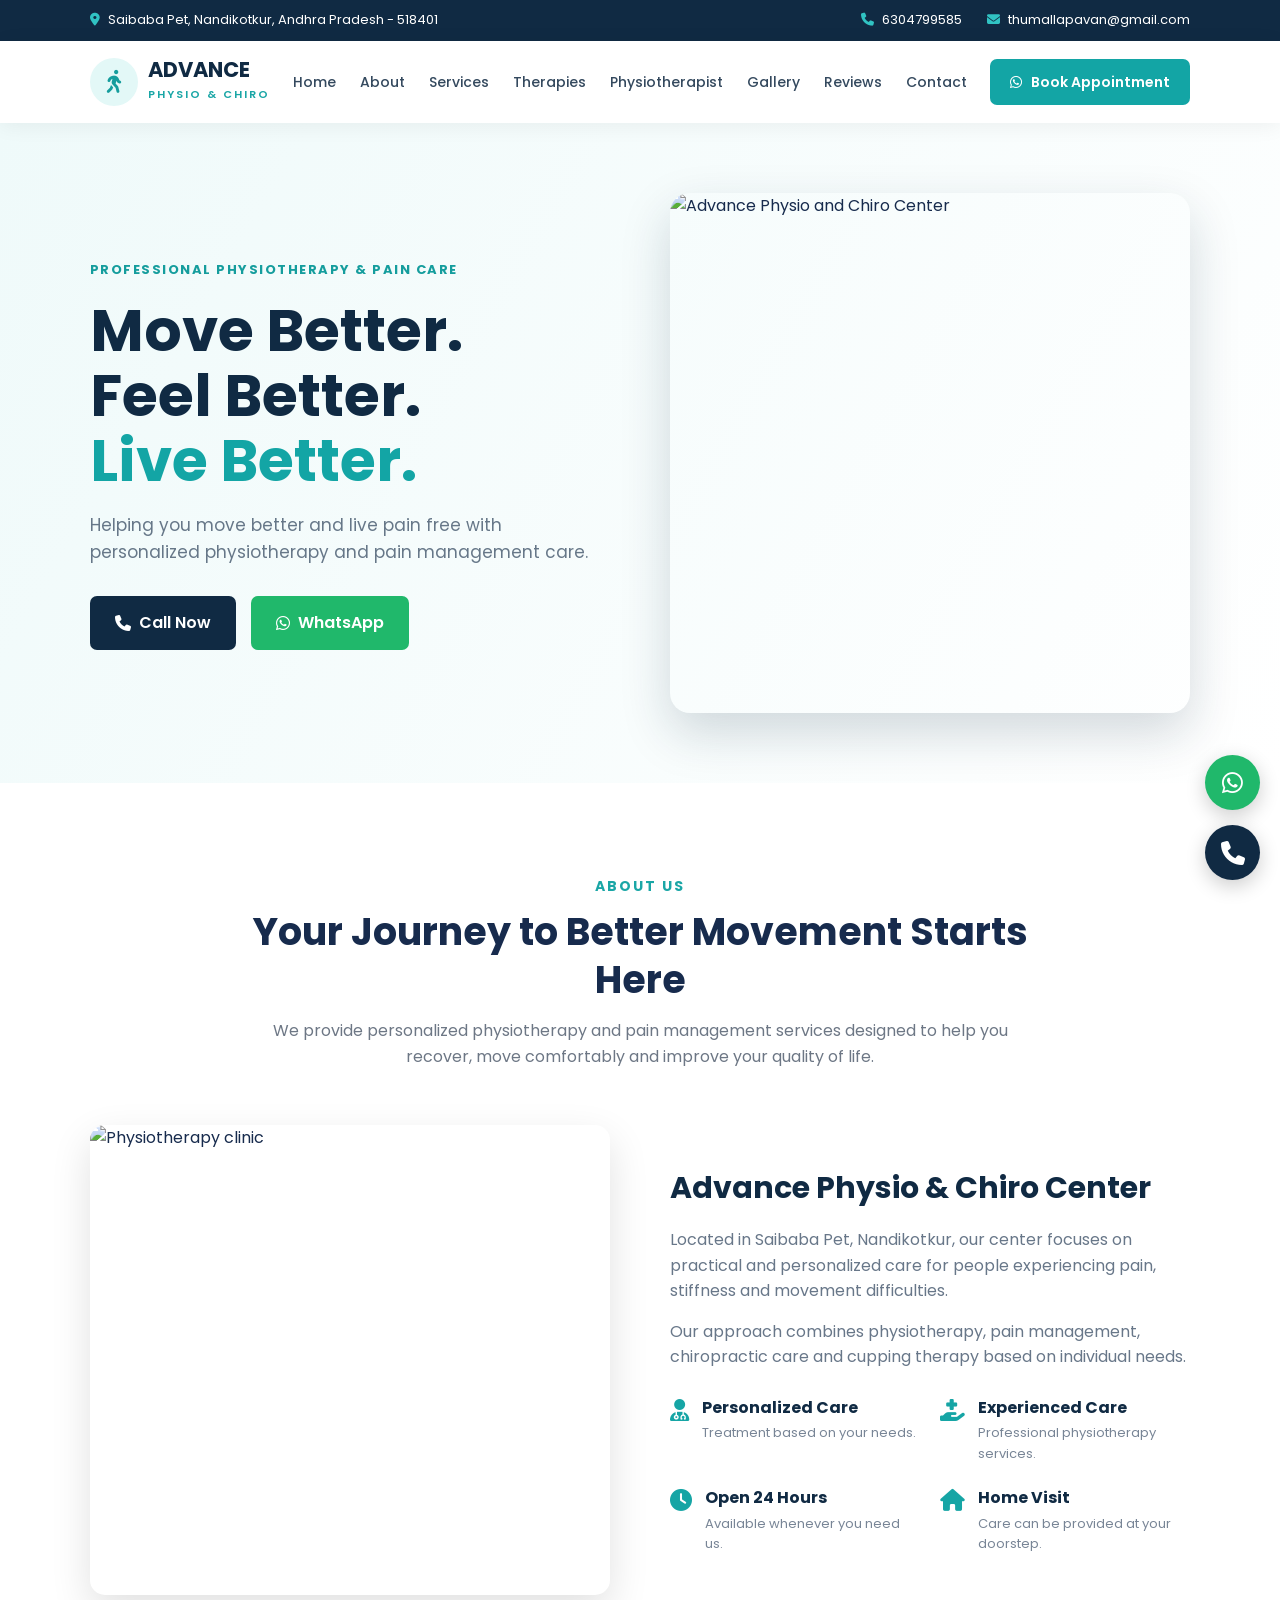
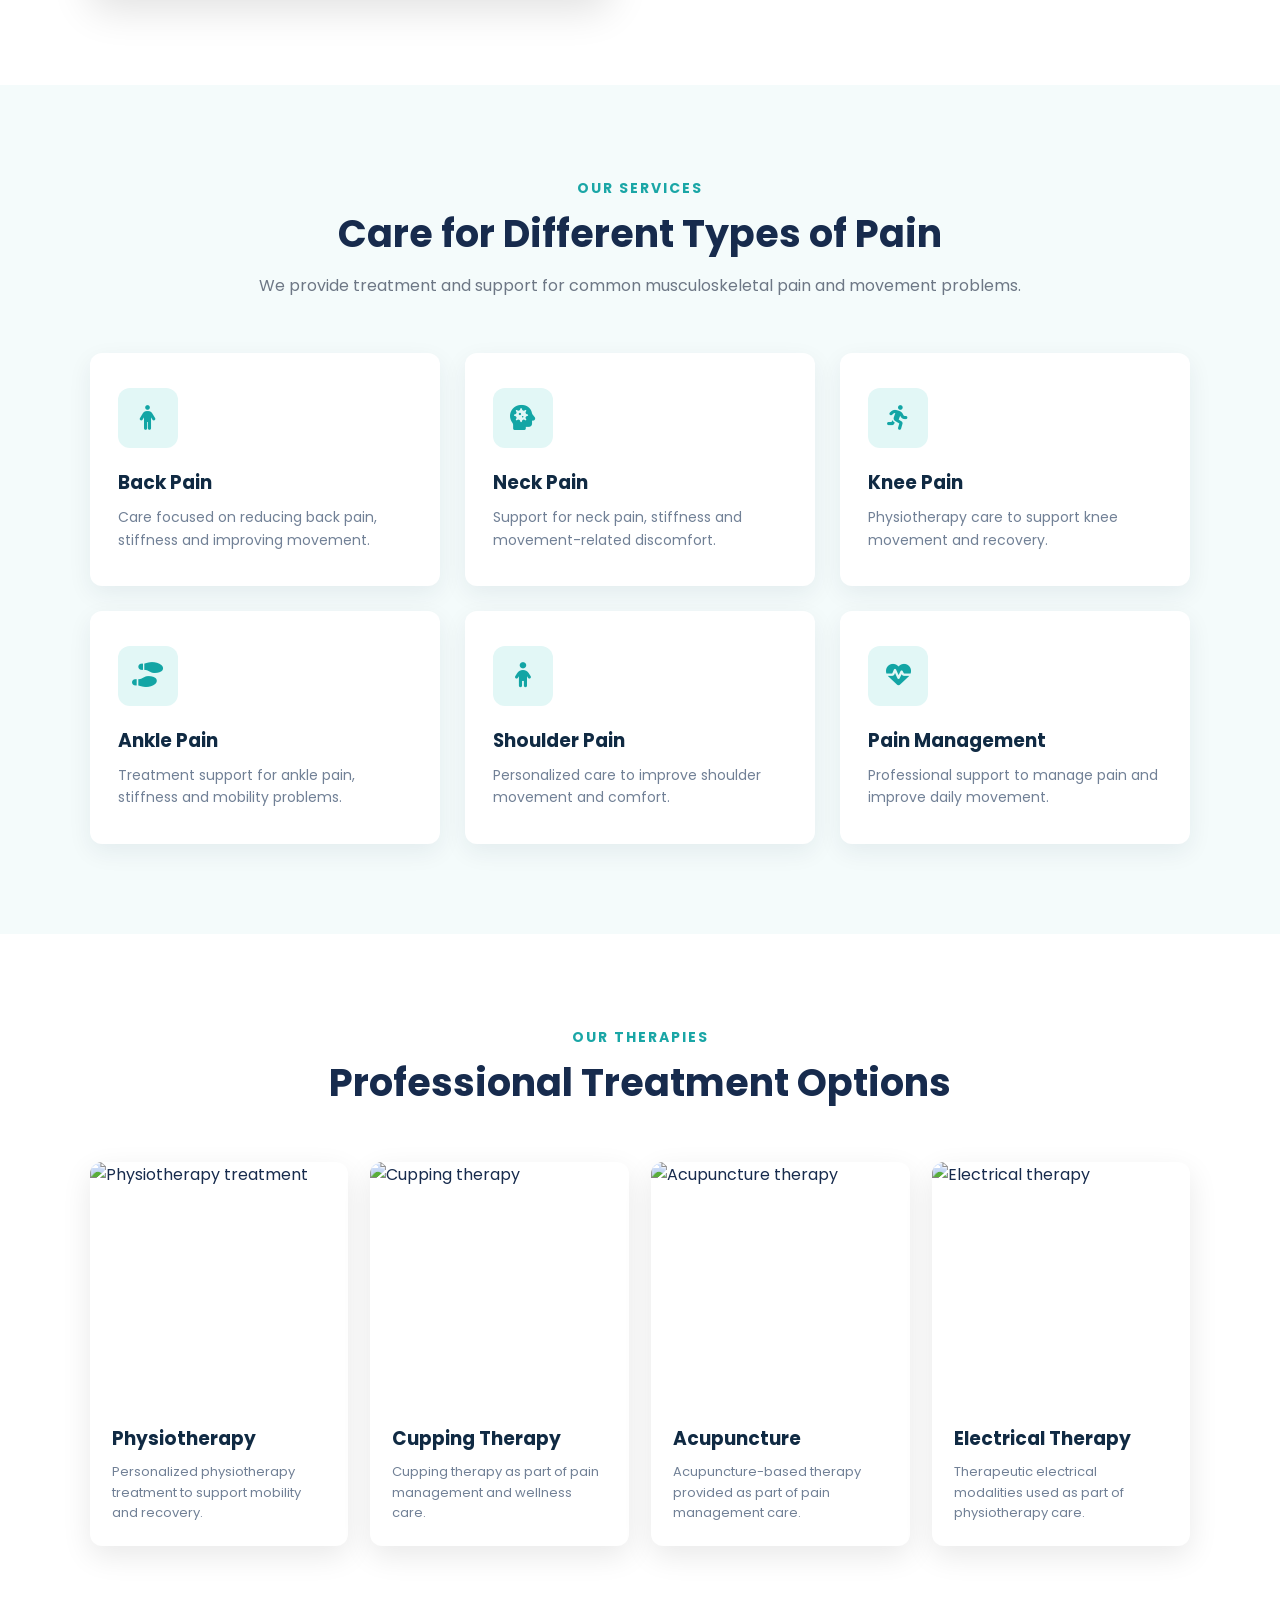
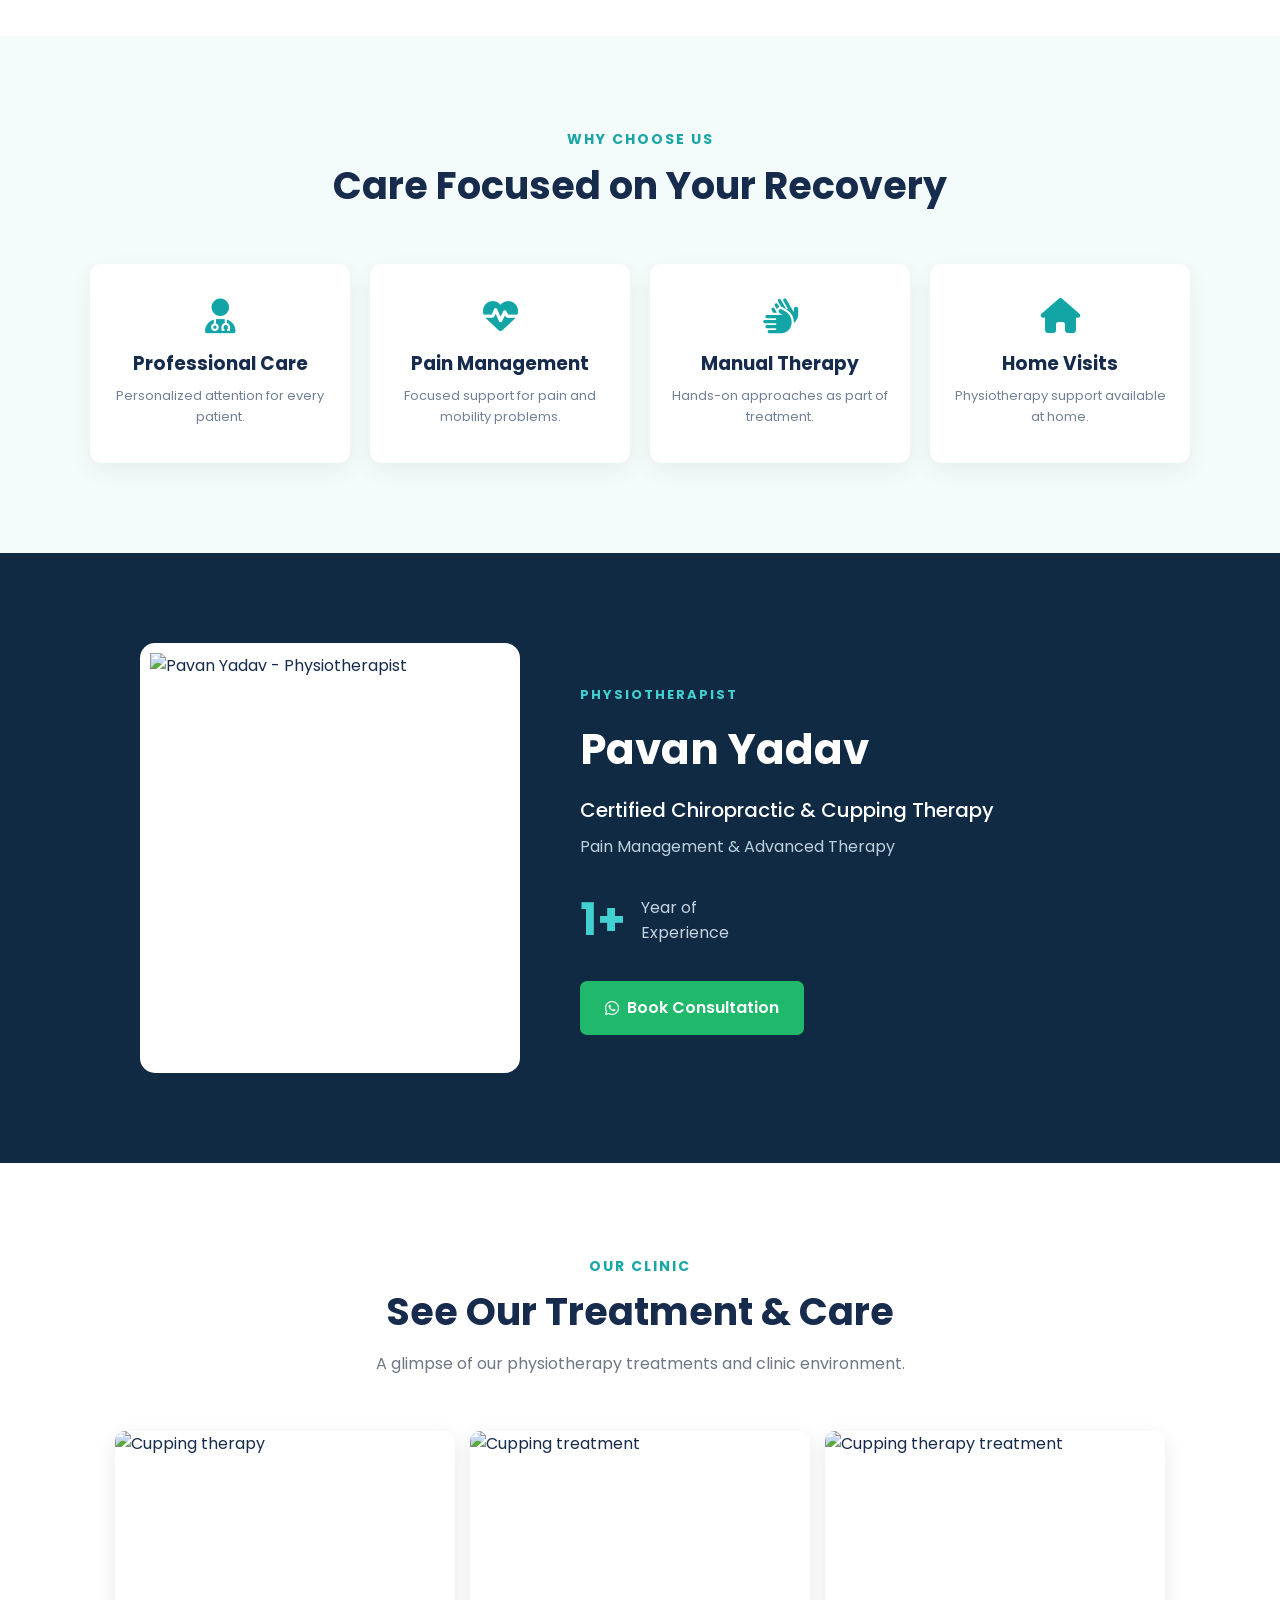
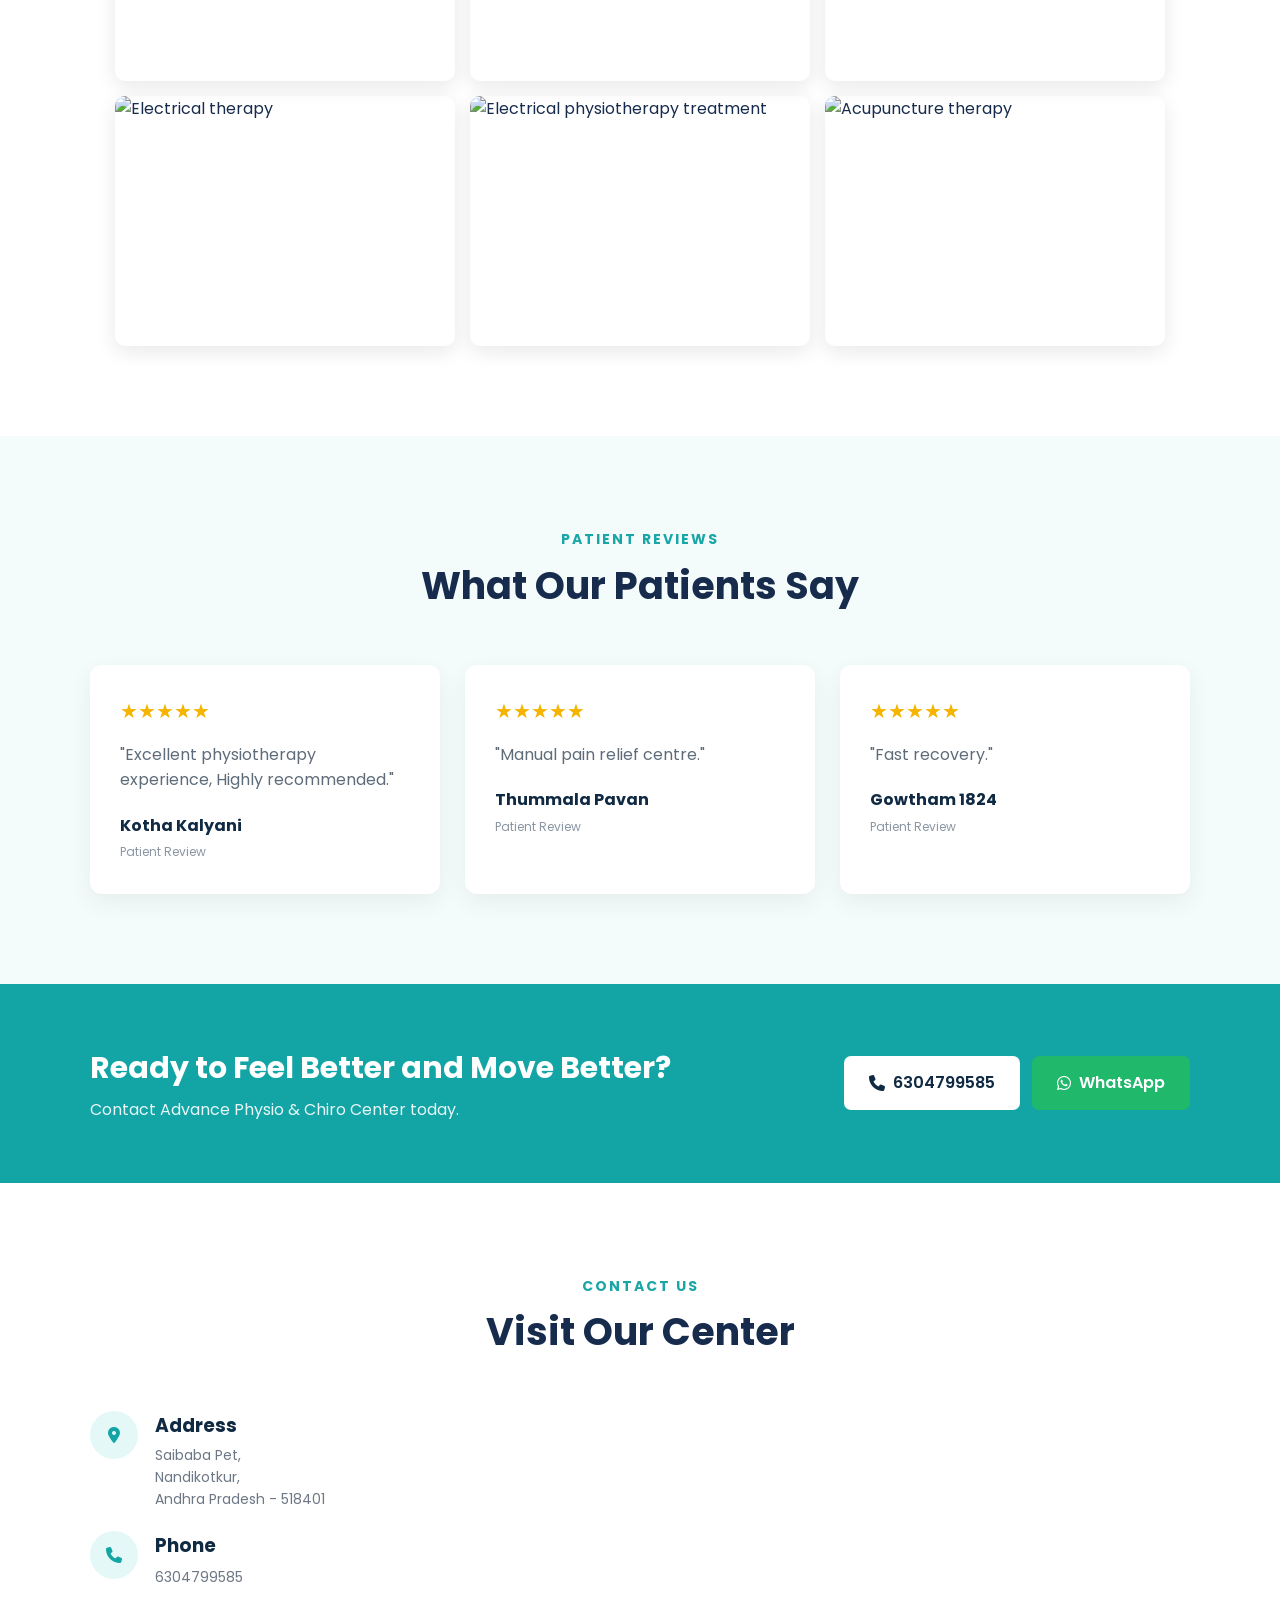
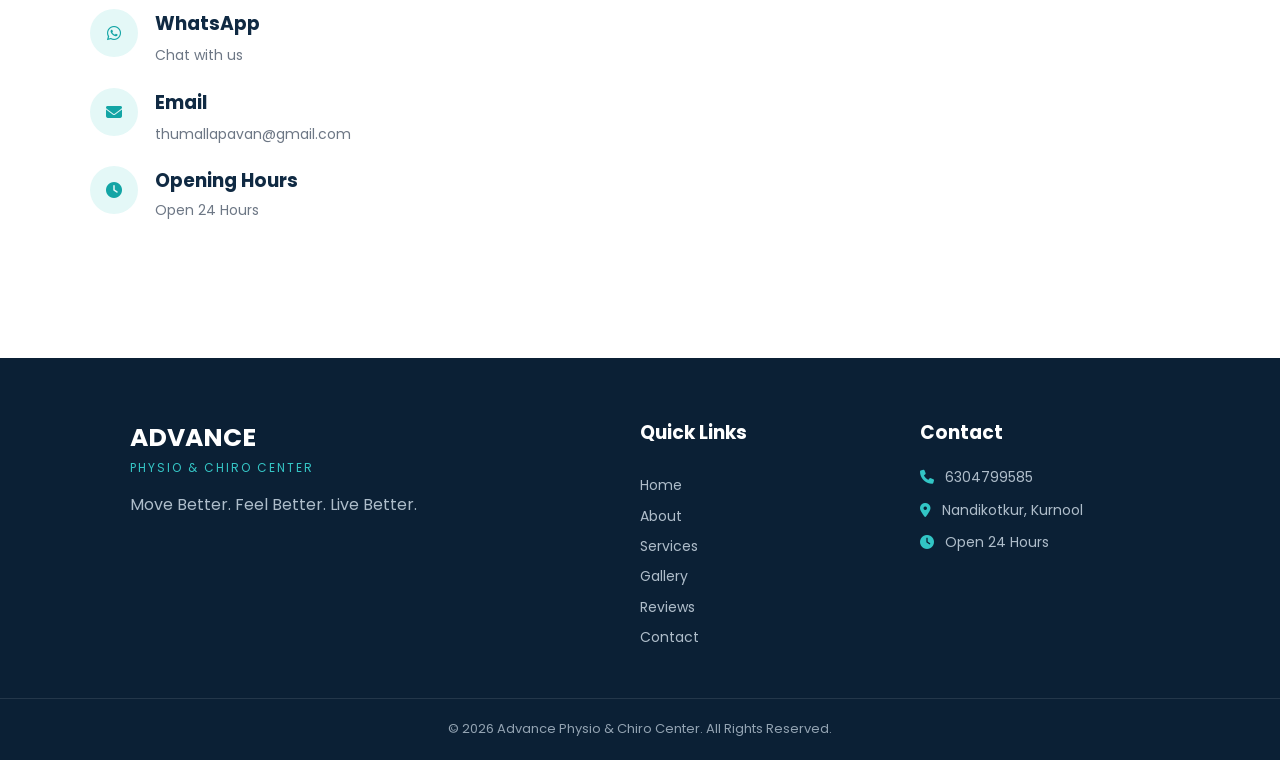
==== index.html @ 2ccc275a "Add files via upload" ====
<!DOCTYPE html>
<html lang="en">

<head>
    <meta charset="UTF-8">
    <meta name="viewport" content="width=device-width, initial-scale=1.0">

    <title>Advance Physio & Chiro Center | Nandikotkur</title>

    <link rel="stylesheet" href="Index.css">

    <link rel="preconnect" href="https://fonts.googleapis.com">
    <link rel="preconnect" href="https://fonts.gstatic.com" crossorigin>

    <link href="https://fonts.googleapis.com/css2?family=Poppins:wght@300;400;500;600;700&display=swap"
        rel="stylesheet">

    <link rel="stylesheet"
        href="https://cdnjs.cloudflare.com/ajax/libs/font-awesome/6.5.2/css/all.min.css">
</head>

<body>

    <!-- HEADER -->
    <header class="header">

        <div class="top-bar">

            <div class="top-container">

                <div>
                    <i class="fa-solid fa-location-dot"></i>
                    Saibaba Pet, Nandikotkur, Andhra Pradesh - 518401
                </div>

                <div class="top-contact">

                    <span>
                        <i class="fa-solid fa-phone"></i>
                        6304799585
                    </span>

                    <span>
                        <i class="fa-solid fa-envelope"></i>
                        thumallapavan@gmail.com
                    </span>

                </div>

            </div>

        </div>

        <nav class="navbar">

            <div class="logo">

                <div class="logo-icon">
                    <i class="fa-solid fa-person-walking"></i>
                </div>

                <div>
                    <h2>ADVANCE</h2>
                    <span>PHYSIO & CHIRO</span>
                </div>

            </div>

            <div class="nav-links" id="navLinks">

                <a href="#home">Home</a>
                <a href="#about">About</a>
                <a href="#services">Services</a>
                <a href="#therapies">Therapies</a>
                <a href="#doctor">Physiotherapist</a>
                <a href="#gallery">Gallery</a>
                <a href="#reviews">Reviews</a>
                <a href="#contact">Contact</a>

            </div>

            <a href="https://wa.me/916304799585"
                class="nav-button"
                target="_blank">

                <i class="fa-brands fa-whatsapp"></i>
                Book Appointment

            </a>

            <button class="menu-btn" id="menuBtn">
                <i class="fa-solid fa-bars"></i>
            </button>

        </nav>

    </header>


    <!-- HERO -->
    <section class="hero" id="home">

        <div class="hero-content">

            <span class="hero-small">
                PROFESSIONAL PHYSIOTHERAPY & PAIN CARE
            </span>

            <h1>
                Move Better.<br>
                Feel Better.<br>
                <span>Live Better.</span>
            </h1>

            <p>
                Helping you move better and live pain free with
                personalized physiotherapy and pain management care.
            </p>

            <div class="hero-buttons">

                <a href="tel:6304799585" class="btn primary-btn">
                    <i class="fa-solid fa-phone"></i>
                    Call Now
                </a>

                <a href="https://wa.me/916304799585"
                    target="_blank"
                    class="btn whatsapp-btn">

                    <i class="fa-brands fa-whatsapp"></i>
                    WhatsApp

                </a>

            </div>

        </div>

        <div class="hero-image">

            <img src="assets/Images/1.webp"
                alt="Advance Physio and Chiro Center">

        </div>

    </section>


    <!-- ABOUT -->
    <section class="about section" id="about">

        <div class="section-title">

            <span>ABOUT US</span>

            <h2>Your Journey to Better Movement Starts Here</h2>

            <p>
                We provide personalized physiotherapy and pain management
                services designed to help you recover, move comfortably
                and improve your quality of life.
            </p>

        </div>

        <div class="about-container">

            <div class="about-image">

                <img src="assets/Images/clinic.jpeg"
                    alt="Physiotherapy clinic">

            </div>

            <div class="about-content">

                <h3>Advance Physio & Chiro Center</h3>

                <p>
                    Located in Saibaba Pet, Nandikotkur, our center focuses
                    on practical and personalized care for people experiencing
                    pain, stiffness and movement difficulties.
                </p>

                <p>
                    Our approach combines physiotherapy, pain management,
                    chiropractic care and cupping therapy based on individual
                    needs.
                </p>

                <div class="features">

                    <div class="feature">

                        <i class="fa-solid fa-user-doctor"></i>

                        <div>
                            <h4>Personalized Care</h4>
                            <p>Treatment based on your needs.</p>
                        </div>

                    </div>

                    <div class="feature">

                        <i class="fa-solid fa-hand-holding-medical"></i>

                        <div>
                            <h4>Experienced Care</h4>
                            <p>Professional physiotherapy services.</p>
                        </div>

                    </div>

                    <div class="feature">

                        <i class="fa-solid fa-clock"></i>

                        <div>
                            <h4>Open 24 Hours</h4>
                            <p>Available whenever you need us.</p>
                        </div>

                    </div>

                    <div class="feature">

                        <i class="fa-solid fa-house"></i>

                        <div>
                            <h4>Home Visit</h4>
                            <p>Care can be provided at your doorstep.</p>
                        </div>

                    </div>

                </div>

            </div>

        </div>

    </section>


    <!-- SERVICES -->
    <section class="services section" id="services">

        <div class="section-title">

            <span>OUR SERVICES</span>

            <h2>Care for Different Types of Pain</h2>

            <p>
                We provide treatment and support for common
                musculoskeletal pain and movement problems.
            </p>

        </div>

        <div class="service-grid">

            <div class="service-card">

                <div class="service-icon">
                    <i class="fa-solid fa-person"></i>
                </div>

                <h3>Back Pain</h3>

                <p>
                    Care focused on reducing back pain,
                    stiffness and improving movement.
                </p>

            </div>

            <div class="service-card">

                <div class="service-icon">
                    <i class="fa-solid fa-head-side-virus"></i>
                </div>

                <h3>Neck Pain</h3>

                <p>
                    Support for neck pain, stiffness
                    and movement-related discomfort.
                </p>

            </div>

            <div class="service-card">

                <div class="service-icon">
                    <i class="fa-solid fa-person-running"></i>
                </div>

                <h3>Knee Pain</h3>

                <p>
                    Physiotherapy care to support
                    knee movement and recovery.
                </p>

            </div>

            <div class="service-card">

                <div class="service-icon">
                    <i class="fa-solid fa-shoe-prints"></i>
                </div>

                <h3>Ankle Pain</h3>

                <p>
                    Treatment support for ankle pain,
                    stiffness and mobility problems.
                </p>

            </div>

            <div class="service-card">

                <div class="service-icon">
                    <i class="fa-solid fa-child"></i>
                </div>

                <h3>Shoulder Pain</h3>

                <p>
                    Personalized care to improve
                    shoulder movement and comfort.
                </p>

            </div>

            <div class="service-card">

                <div class="service-icon">
                    <i class="fa-solid fa-heart-pulse"></i>
                </div>

                <h3>Pain Management</h3>

                <p>
                    Professional support to manage
                    pain and improve daily movement.
                </p>

            </div>

        </div>

    </section>


    <!-- THERAPIES -->
    <section class="therapies section" id="therapies">

        <div class="section-title">

            <span>OUR THERAPIES</span>

            <h2>Professional Treatment Options</h2>

        </div>

        <div class="therapy-container">

            <div class="therapy-card">

                <img src="assets/Images/1.webp"
                    alt="Physiotherapy treatment">

                <div class="therapy-content">

                    <h3>Physiotherapy</h3>

                    <p>
                        Personalized physiotherapy treatment
                        to support mobility and recovery.
                    </p>

                </div>

            </div>

            <div class="therapy-card">

                <img src="assets/Images/cupping1.jpeg"
                    alt="Cupping therapy">

                <div class="therapy-content">

                    <h3>Cupping Therapy</h3>

                    <p>
                        Cupping therapy as part of pain
                        management and wellness care.
                    </p>

                </div>

            </div>

            <div class="therapy-card">

                <img src="assets/Images/needles.jpeg"
                    alt="Acupuncture therapy">

                <div class="therapy-content">

                    <h3>Acupuncture</h3>

                    <p>
                        Acupuncture-based therapy provided
                        as part of pain management care.
                    </p>

                </div>

            </div>

            <div class="therapy-card">

                <img src="assets/Images/current.jpeg"
                    alt="Electrical therapy">

                <div class="therapy-content">

                    <h3>Electrical Therapy</h3>

                    <p>
                        Therapeutic electrical modalities
                        used as part of physiotherapy care.
                    </p>

                </div>

            </div>

        </div>

    </section>


    <!-- WHY CHOOSE US -->
    <section class="why section">

        <div class="section-title">

            <span>WHY CHOOSE US</span>

            <h2>Care Focused on Your Recovery</h2>

        </div>

        <div class="why-grid">

            <div class="why-card">

                <i class="fa-solid fa-user-doctor"></i>

                <h3>Professional Care</h3>

                <p>
                    Personalized attention for every patient.
                </p>

            </div>

            <div class="why-card">

                <i class="fa-solid fa-heart-pulse"></i>

                <h3>Pain Management</h3>

                <p>
                    Focused support for pain and mobility problems.
                </p>

            </div>

            <div class="why-card">

                <i class="fa-solid fa-hands"></i>

                <h3>Manual Therapy</h3>

                <p>
                    Hands-on approaches as part of treatment.
                </p>

            </div>

            <div class="why-card">

                <i class="fa-solid fa-house"></i>

                <h3>Home Visits</h3>

                <p>
                    Physiotherapy support available at home.
                </p>

            </div>

        </div>

    </section>


    <!-- DOCTOR -->
    <section class="doctor section" id="doctor">

        <div class="doctor-container">

            <div class="doctor-image">

                <img src="assets/Images/Doctor.jpeg"
                    alt="Pavan Yadav - Physiotherapist">

            </div>

            <div class="doctor-info">

                <span>PHYSIOTHERAPIST</span>

                <h2>Pavan Yadav</h2>

                <h3>Certified Chiropractic & Cupping Therapy</h3>

                <p>Pain Management & Advanced Therapy</p>

                <div class="experience">

                    <strong>1+</strong>

                    <span>
                        Year of<br>
                        Experience
                    </span>

                </div>

                <a href="https://wa.me/916304799585"
                    target="_blank"
                    class="btn whatsapp-btn">

                    <i class="fa-brands fa-whatsapp"></i>
                    Book Consultation

                </a>

            </div>

        </div>

    </section>


    <!-- GALLERY -->
    <section class="gallery section" id="gallery">

        <div class="section-title">

            <span>OUR CLINIC</span>

            <h2>See Our Treatment & Care</h2>

            <p>
                A glimpse of our physiotherapy treatments and clinic environment.
            </p>

        </div>

        <div class="gallery-grid">

           

            <!-- SECOND IMAGE REMOVED -->

            <div class="gallery-item">

                <img src="assets/Images/cupping1.jpeg"
                    alt="Cupping therapy">

            </div>

            <div class="gallery-item">

                <img src="assets/Images/cupping2.jpeg"
                    alt="Cupping treatment">

            </div>

            <div class="gallery-item">

                <img src="assets/Images/cupping3.jpeg"
                    alt="Cupping therapy treatment">

            </div>

            <div class="gallery-item">

                <img src="assets/Images/current.jpeg"
                    alt="Electrical therapy">

            </div>

            <div class="gallery-item">

                <img src="assets/Images/current2.jpeg"
                    alt="Electrical physiotherapy treatment">

            </div>

            <div class="gallery-item">

                <img src="assets/Images/needles.jpeg"
                    alt="Acupuncture therapy">

            </div>

            <!-- LAST DOCTOR IMAGE REMOVED -->

        </div>

    </section>


    <!-- REVIEWS -->
    <section class="reviews section" id="reviews">

        <div class="section-title">

            <span>PATIENT REVIEWS</span>

            <h2>What Our Patients Say</h2>

        </div>

        <div class="review-grid">

            <div class="review-card">

                <div class="stars">
                    ★★★★★
                </div>

                <p>
                    "Excellent physiotherapy experience,
                    Highly recommended."
                </p>

                <h4>Kotha Kalyani</h4>

                <span>Patient Review</span>

            </div>

            <div class="review-card">

                <div class="stars">
                    ★★★★★
                </div>

                <p>
                    "Manual pain relief centre."
                </p>

                <h4>Thummala Pavan</h4>

                <span>Patient Review</span>

            </div>

            <div class="review-card">

                <div class="stars">
                    ★★★★★
                </div>

                <p>
                    "Fast recovery."
                </p>

                <h4>Gowtham 1824</h4>

                <span>Patient Review</span>

            </div>

        </div>

    </section>


    <!-- CTA -->
    <section class="cta">

        <div>

            <h2>Ready to Feel Better and Move Better?</h2>

            <p>
                Contact Advance Physio & Chiro Center today.
            </p>

        </div>

        <div class="cta-buttons">

            <a href="tel:6304799585"
                class="btn primary-btn">

                <i class="fa-solid fa-phone"></i>
                6304799585

            </a>

            <a href="https://wa.me/916304799585"
                target="_blank"
                class="btn whatsapp-btn">

                <i class="fa-brands fa-whatsapp"></i>
                WhatsApp

            </a>

        </div>

    </section>


    <!-- CONTACT -->
    <section class="contact section" id="contact">

        <div class="section-title">

            <span>CONTACT US</span>

            <h2>Visit Our Center</h2>

        </div>

        <div class="contact-container">

            <div class="contact-info">

                <div class="contact-box">

                    <i class="fa-solid fa-location-dot"></i>

                    <div>

                        <h3>Address</h3>

                        <p>
                            Saibaba Pet,<br>
                            Nandikotkur,<br>
                            Andhra Pradesh - 518401
                        </p>

                    </div>

                </div>

                <div class="contact-box">

                    <i class="fa-solid fa-phone"></i>

                    <div>

                        <h3>Phone</h3>

                        <a href="tel:6304799585">
                            6304799585
                        </a>

                    </div>

                </div>

                <div class="contact-box">

                    <i class="fa-brands fa-whatsapp"></i>

                    <div>

                        <h3>WhatsApp</h3>

                        <a href="https://wa.me/916304799585"
                            target="_blank">

                            Chat with us

                        </a>

                    </div>

                </div>

                <div class="contact-box">

                    <i class="fa-solid fa-envelope"></i>

                    <div>

                        <h3>Email</h3>

                        <a href="mailto:thumallapavan@gmail.com">
                            thumallapavan@gmail.com
                        </a>

                    </div>

                </div>

                <div class="contact-box">

                    <i class="fa-solid fa-clock"></i>

                    <div>

                        <h3>Opening Hours</h3>

                        <p>Open 24 Hours</p>

                    </div>

                </div>

            </div>

            <div class="map-container">

                <iframe
                    src="https://www.google.com/maps?q=Saibaba%20Pet%2C%20Nandikotkur%2C%20Andhra%20Pradesh%20518401&output=embed"
                    loading="lazy">
                </iframe>

            </div>

        </div>

    </section>


    <!-- FOOTER -->
    <footer>

        <div class="footer-content">

            <div class="footer-logo">

                <h2>ADVANCE</h2>

                <p>PHYSIO & CHIRO CENTER</p>

                <span>
                    Move Better. Feel Better. Live Better.
                </span>

            </div>

            <div class="footer-links">

                <h3>Quick Links</h3>

                <a href="#home">Home</a>
                <a href="#about">About</a>
                <a href="#services">Services</a>
                <a href="#gallery">Gallery</a>
                <a href="#reviews">Reviews</a>
                <a href="#contact">Contact</a>

            </div>

            <div class="footer-contact">

                <h3>Contact</h3>

                <p>
                    <i class="fa-solid fa-phone"></i>
                    6304799585
                </p>

                <p>
                    <i class="fa-solid fa-location-dot"></i>
                    Nandikotkur, Kurnool
                </p>

                <p>
                    <i class="fa-solid fa-clock"></i>
                    Open 24 Hours
                </p>

            </div>

        </div>

        <div class="copyright">
            © 2026 Advance Physio & Chiro Center.
            All Rights Reserved.
        </div>

    </footer>


    <!-- FLOATING BUTTONS -->

    <a href="https://wa.me/916304799585"
        target="_blank"
        class="floating-whatsapp">

        <i class="fa-brands fa-whatsapp"></i>

    </a>

    <a href="tel:6304799585"
        class="floating-call">

        <i class="fa-solid fa-phone"></i>

    </a>


    <script src="Index.js"></script>

</body>

</html>
---- Index.css ----
* {
    margin: 0;
    padding: 0;
    box-sizing: border-box;
}

html {
    scroll-behavior: smooth;
}

body {
    font-family: "Poppins", sans-serif;
    color: #172b4d;
    background: #ffffff;
    line-height: 1.6;
}

img {
    width: 100%;
    display: block;
}

a {
    text-decoration: none;
    color: inherit;
}

button {
    font-family: inherit;
}


/* ================= COMMON ================= */

.section {
    padding: 90px 7%;
}

.section-title {
    text-align: center;
    max-width: 800px;
    margin: 0 auto 55px;
}

.section-title span {
    color: #1aa6a6;
    font-size: 14px;
    font-weight: 700;
    letter-spacing: 2px;
}

.section-title h2 {
    font-size: 38px;
    line-height: 1.25;
    margin: 10px 0 15px;
    color: #172b4d;
}

.section-title p {
    color: #6d7785;
}


/* ================= TOP BAR ================= */

.top-bar {
    background: #102a43;
    color: white;
    padding: 10px 7%;
    font-size: 13px;
}

.top-container {
    display: flex;
    justify-content: space-between;
    align-items: center;
    gap: 20px;
}

.top-container i {
    color: #31c3c3;
    margin-right: 5px;
}

.top-contact {
    display: flex;
    gap: 25px;
}


/* ================= NAVBAR ================= */

.navbar {
    height: 82px;
    padding: 0 7%;
    display: flex;
    align-items: center;
    justify-content: space-between;
    background: white;
    box-shadow: 0 3px 20px rgba(0, 0, 0, 0.06);
    position: sticky;
    top: 0;
    z-index: 1000;
}

.logo {
    display: flex;
    align-items: center;
    gap: 10px;
}

.logo-icon {
    width: 48px;
    height: 48px;
    background: #e3f8f7;
    color: #159d9d;
    border-radius: 50%;
    display: flex;
    align-items: center;
    justify-content: center;
    font-size: 23px;
}

.logo h2 {
    color: #102a43;
    font-size: 21px;
    line-height: 1;
}

.logo span {
    color: #1aa6a6;
    font-size: 11px;
    font-weight: 600;
    letter-spacing: 2px;
}

.nav-links {
    display: flex;
    align-items: center;
    gap: 24px;
}

.nav-links a {
    font-size: 14px;
    font-weight: 500;
    color: #34495e;
    transition: 0.3s;
}

.nav-links a:hover {
    color: #13a5a5;
}

.nav-button {
    background: #13a5a5;
    color: white;
    padding: 12px 20px;
    border-radius: 7px;
    font-size: 14px;
    font-weight: 600;
    transition: 0.3s;
}

.nav-button:hover {
    background: #0d8888;
}

.nav-button i {
    margin-right: 6px;
}

.menu-btn {
    display: none;
    background: none;
    border: none;
    font-size: 25px;
    color: #102a43;
    cursor: pointer;
}


/* ================= HERO ================= */

.hero {
    min-height: 650px;
    padding: 70px 7%;
    display: grid;
    grid-template-columns: 1fr 1fr;
    align-items: center;
    gap: 60px;
    background: linear-gradient(120deg, #effafa, #ffffff);
}

.hero-small {
    color: #159d9d;
    font-size: 13px;
    font-weight: 700;
    letter-spacing: 1.5px;
}

.hero h1 {
    color: #102a43;
    font-size: 58px;
    line-height: 1.12;
    margin: 18px 0;
}

.hero h1 span {
    color: #13a5a5;
}

.hero-content p {
    color: #667788;
    max-width: 560px;
    margin-bottom: 30px;
    font-size: 17px;
}

.hero-buttons {
    display: flex;
    gap: 15px;
    flex-wrap: wrap;
}

.btn {
    display: inline-flex;
    align-items: center;
    justify-content: center;
    gap: 8px;
    padding: 14px 25px;
    border-radius: 7px;
    font-weight: 600;
    transition: 0.3s;
}

.primary-btn {
    background: #102a43;
    color: white;
}

.primary-btn:hover {
    background: #1c496f;
}

.whatsapp-btn {
    background: #20b86b;
    color: white;
}

.whatsapp-btn:hover {
    background: #159653;
}

.hero-image {
    height: 520px;
    border-radius: 20px;
    overflow: hidden;
    box-shadow: 0 20px 50px rgba(16, 42, 67, 0.18);
}

.hero-image img {
    height: 100%;
    object-fit: cover;
}


/* ================= ABOUT ================= */

.about {
    background: white;
}

.about-container {
    max-width: 1200px;
    margin: auto;
    display: grid;
    grid-template-columns: 1fr 1fr;
    gap: 60px;
    align-items: center;
}

.about-image {
    height: 470px;
    border-radius: 15px;
    overflow: hidden;
    box-shadow: 0 15px 40px rgba(0, 0, 0, 0.12);
}

.about-image img {
    height: 100%;
    object-fit: cover;
}

.about-content h3 {
    font-size: 30px;
    margin-bottom: 15px;
    color: #102a43;
}

.about-content > p {
    color: #687789;
    margin-bottom: 15px;
}

.features {
    margin-top: 25px;
    display: grid;
    grid-template-columns: 1fr 1fr;
    gap: 20px;
}

.feature {
    display: flex;
    gap: 13px;
    align-items: flex-start;
}

.feature > i {
    color: #16a5a5;
    font-size: 22px;
    margin-top: 4px;
}

.feature h4 {
    color: #102a43;
    margin-bottom: 3px;
}

.feature p {
    font-size: 13px;
    color: #788596;
}


/* ================= SERVICES ================= */

.services {
    background: #f4fbfb;
}

.service-grid {
    max-width: 1200px;
    margin: auto;
    display: grid;
    grid-template-columns: repeat(3, 1fr);
    gap: 25px;
}

.service-card {
    background: white;
    padding: 35px 28px;
    border-radius: 12px;
    box-shadow: 0 8px 25px rgba(16, 42, 67, 0.07);
    transition: 0.3s;
}

.service-card:hover {
    transform: translateY(-8px);
    box-shadow: 0 15px 35px rgba(16, 42, 67, 0.12);
}

.service-icon {
    width: 60px;
    height: 60px;
    background: #e2f7f6;
    color: #13a5a5;
    display: flex;
    align-items: center;
    justify-content: center;
    border-radius: 12px;
    font-size: 25px;
    margin-bottom: 20px;
}

.service-card h3 {
    color: #102a43;
    margin-bottom: 8px;
}

.service-card p {
    color: #718096;
    font-size: 14px;
}


/* ================= THERAPIES ================= */

.therapy-container {
    max-width: 1200px;
    margin: auto;
    display: grid;
    grid-template-columns: repeat(4, 1fr);
    gap: 22px;
}

.therapy-card {
    background: white;
    border-radius: 12px;
    overflow: hidden;
    box-shadow: 0 10px 30px rgba(0, 0, 0, 0.09);
    transition: 0.3s;
}

.therapy-card:hover {
    transform: translateY(-8px);
}

.therapy-card img {
    height: 240px;
    object-fit: cover;
}

.therapy-content {
    padding: 22px;
}

.therapy-content h3 {
    color: #102a43;
    margin-bottom: 8px;
}

.therapy-content p {
    font-size: 13px;
    color: #718096;
}


/* ================= WHY ================= */

.why {
    padding: 90px 7%;
    background: #f4fbfb;
}

.why-grid {
    max-width: 1100px;
    margin: auto;
    display: grid;
    grid-template-columns: repeat(4, 1fr);
    gap: 20px;
}

.why-card {
    background: white;
    text-align: center;
    padding: 35px 20px;
    border-radius: 12px;
    box-shadow: 0 8px 25px rgba(0, 0, 0, 0.06);
}

.why-card > i {
    font-size: 35px;
    color: #13a5a5;
    margin-bottom: 15px;
}

.why-card h3 {
    margin-bottom: 7px;
}

.why-card p {
    color: #718096;
    font-size: 13px;
}


/* ================= DOCTOR ================= */

.doctor {
    background: #102a43;
}

.doctor-container {
    max-width: 1000px;
    margin: auto;
    display: grid;
    grid-template-columns: 380px 1fr;
    gap: 60px;
    align-items: center;
}

.doctor-image {
    height: 430px;
    background: white;
    padding: 10px;
    border-radius: 15px;
    overflow: hidden;
}

.doctor-image img {
    width: 100%;
    height: 100%;
    object-fit: cover;
}

.doctor-info {
    color: white;
}

.doctor-info > span {
    color: #42d1d1;
    font-size: 13px;
    letter-spacing: 2px;
    font-weight: 700;
}

.doctor-info h2 {
    font-size: 42px;
    margin: 10px 0;
}

.doctor-info h3 {
    font-size: 20px;
    font-weight: 500;
    margin-bottom: 8px;
}

.doctor-info > p {
    color: #bdd0df;
}

.experience {
    display: flex;
    align-items: center;
    gap: 15px;
    margin: 25px 0;
}

.experience strong {
    font-size: 45px;
    color: #42d1d1;
}

.experience span {
    color: #c5d4e0;
}


/* ================= GALLERY ================= */

.gallery {
    background: white;
}

.gallery-grid {
    max-width: 1050px;
    margin: auto;
    display: grid;
    grid-template-columns: repeat(3, 1fr);
    gap: 15px;
}

.gallery-item {
    height: 250px;
    border-radius: 10px;
    overflow: hidden;
    cursor: pointer;
    box-shadow: 0 6px 20px rgba(0, 0, 0, 0.09);
}

.gallery-item img {
    width: 100%;
    height: 100%;
    object-fit: cover;
    transition: 0.4s;
}

.gallery-item:hover img {
    transform: scale(1.06);
}


/* ================= REVIEWS ================= */

.reviews {
    background: #f4fbfb;
}

.review-grid {
    max-width: 1100px;
    margin: auto;
    display: grid;
    grid-template-columns: repeat(3, 1fr);
    gap: 25px;
}

.review-card {
    background: white;
    padding: 30px;
    border-radius: 12px;
    box-shadow: 0 8px 25px rgba(0, 0, 0, 0.06);
}

.stars {
    color: #f5b400;
    font-size: 20px;
    margin-bottom: 15px;
}

.review-card p {
    color: #5e6c7a;
    margin-bottom: 20px;
}

.review-card h4 {
    color: #102a43;
}

.review-card span {
    color: #8a96a3;
    font-size: 12px;
}


/* ================= CTA ================= */

.cta {
    padding: 60px 7%;
    background: #13a5a5;
    color: white;
    display: flex;
    align-items: center;
    justify-content: space-between;
    gap: 30px;
}

.cta h2 {
    font-size: 30px;
}

.cta p {
    margin-top: 5px;
    opacity: 0.9;
}

.cta-buttons {
    display: flex;
    gap: 12px;
}

.cta .primary-btn {
    background: white;
    color: #102a43;
}


/* ================= CONTACT ================= */

.contact {
    background: white;
}

.contact-container {
    max-width: 1200px;
    margin: auto;
    display: grid;
    grid-template-columns: 0.9fr 1.1fr;
    gap: 40px;
}

.contact-info {
    display: flex;
    flex-direction: column;
    gap: 20px;
}

.contact-box {
    display: flex;
    gap: 17px;
    align-items: flex-start;
}

.contact-box > i {
    width: 48px;
    height: 48px;
    min-width: 48px;
    background: #e4f8f7;
    color: #13a5a5;
    display: flex;
    justify-content: center;
    align-items: center;
    border-radius: 50%;
}

.contact-box h3 {
    color: #102a43;
    margin-bottom: 3px;
}

.contact-box p,
.contact-box a {
    color: #6d7785;
    font-size: 14px;
}

.contact-box a:hover {
    color: #13a5a5;
}

.map-container {
    min-height: 450px;
    border-radius: 12px;
    overflow: hidden;
}

.map-container iframe {
    width: 100%;
    height: 100%;
    min-height: 450px;
    border: 0;
}


/* ================= FOOTER ================= */

footer {
    background: #0b2035;
    color: white;
    padding-top: 60px;
}

.footer-content {
    max-width: 1200px;
    margin: auto;
    padding: 0 7% 50px;
    display: grid;
    grid-template-columns: 2fr 1fr 1fr;
    gap: 50px;
}

.footer-logo h2 {
    font-size: 25px;
}

.footer-logo p {
    color: #35c5c5;
    font-size: 12px;
    letter-spacing: 2px;
}

.footer-logo span {
    display: block;
    color: #aebdca;
    margin-top: 15px;
}

.footer-content h3 {
    margin-bottom: 18px;
}

.footer-links {
    display: flex;
    flex-direction: column;
    gap: 8px;
}

.footer-links a {
    color: #afbdca;
    font-size: 14px;
}

.footer-links a:hover {
    color: white;
}

.footer-contact p {
    color: #afbdca;
    margin-bottom: 10px;
    font-size: 14px;
}

.footer-contact i {
    color: #32c5c5;
    margin-right: 7px;
}

.copyright {
    border-top: 1px solid rgba(255,255,255, 0.1);
    padding: 20px 7%;
    text-align: center;
    color: #93a3b2;
    font-size: 13px;
}


/* ================= FLOATING BUTTONS ================= */

.floating-whatsapp,
.floating-call {
    position: fixed;
    right: 20px;
    width: 55px;
    height: 55px;
    border-radius: 50%;
    display: flex;
    justify-content: center;
    align-items: center;
    color: white;
    font-size: 24px;
    z-index: 999;
    box-shadow: 0 6px 20px rgba(0, 0, 0, 0.2);
}

.floating-whatsapp {
    bottom: 90px;
    background: #20b86b;
}

.floating-call {
    bottom: 20px;
    background: #102a43;
}


/* ================= ANIMATION ================= */

.animate-card {
    opacity: 0;
    transform: translateY(30px);
    transition: 0.7s ease;
}

.animate-card.show {
    opacity: 1;
    transform: translateY(0);
}


/* ================= RESPONSIVE ================= */

@media (max-width: 1100px) {

    .nav-links {
        gap: 14px;
    }

    .nav-button {
        display: none;
    }

    .hero h1 {
        font-size: 48px;
    }

    .therapy-container {
        grid-template-columns: repeat(2, 1fr);
    }

    .why-grid {
        grid-template-columns: repeat(2, 1fr);
    }
}


@media (max-width: 850px) {

    .top-container {
        flex-direction: column;
        align-items: flex-start;
    }

    .top-contact {
        flex-wrap: wrap;
    }

    .navbar {
        position: relative;
    }

    .menu-btn {
        display: block;
    }

    .nav-links {
        display: none;
        position: absolute;
        top: 82px;
        left: 0;
        width: 100%;
        background: white;
        flex-direction: column;
        padding: 25px;
        box-shadow: 0 10px 20px rgba(0, 0, 0, 0.08);
    }

    .nav-links.active {
        display: flex;
    }

    .hero {
        grid-template-columns: 1fr;
    }

    .hero-image {
        height: 400px;
    }

    .about-container {
        grid-template-columns: 1fr;
    }

    .service-grid {
        grid-template-columns: repeat(2, 1fr);
    }

    .doctor-container {
        grid-template-columns: 1fr;
    }

    .doctor-image {
        max-width: 400px;
        margin: auto;
    }

    .gallery-grid {
        grid-template-columns: repeat(2, 1fr);
    }

    .review-grid {
        grid-template-columns: 1fr;
    }

    .contact-container {
        grid-template-columns: 1fr;
    }

    .cta {
        flex-direction: column;
        align-items: flex-start;
    }

    .footer-content {
        grid-template-columns: 1fr 1fr;
    }
}


@media (max-width: 600px) {

    .section {
        padding: 65px 5%;
    }

    .top-bar {
        padding: 10px 5%;
    }

    .navbar {
        padding: 0 5%;
    }

    .hero {
        padding: 50px 5%;
    }

    .hero h1 {
        font-size: 40px;
    }

    .hero-image {
        height: 330px;
    }

    .section-title h2 {
        font-size: 30px;
    }

    .service-grid {
        grid-template-columns: 1fr;
    }

    .therapy-container {
        grid-template-columns: 1fr;
    }

    .why-grid {
        grid-template-columns: 1fr;
    }

    .features {
        grid-template-columns: 1fr;
    }

    .gallery-grid {
        grid-template-columns: 1fr;
    }

    .gallery-item {
        height: 240px;
    }

    .doctor-info h2 {
        font-size: 34px;
    }

    .cta {
        padding: 50px 5%;
    }

    .cta-buttons {
        flex-direction: column;
        width: 100%;
    }

    .cta-buttons .btn {
        width: 100%;
    }

    .footer-content {
        grid-template-columns: 1fr;
        padding-left: 5%;
        padding-right: 5%;
    }
}
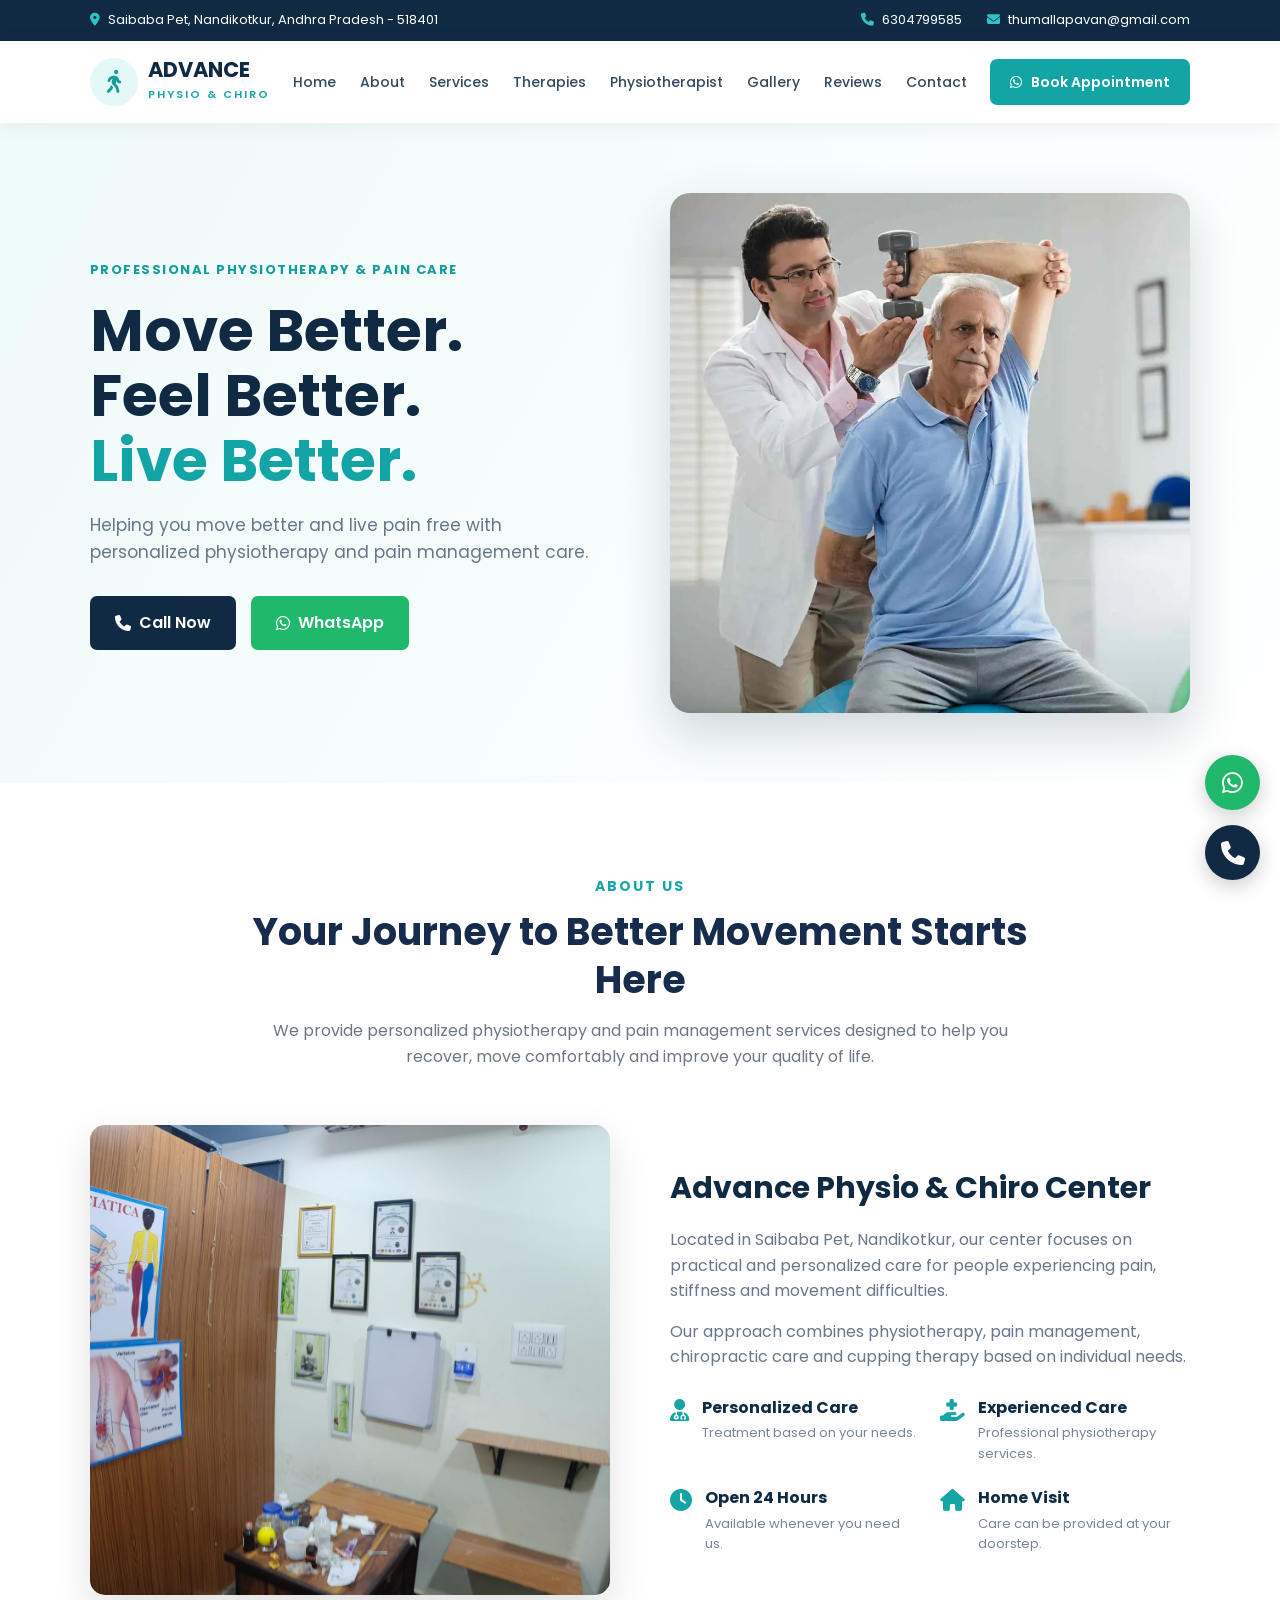
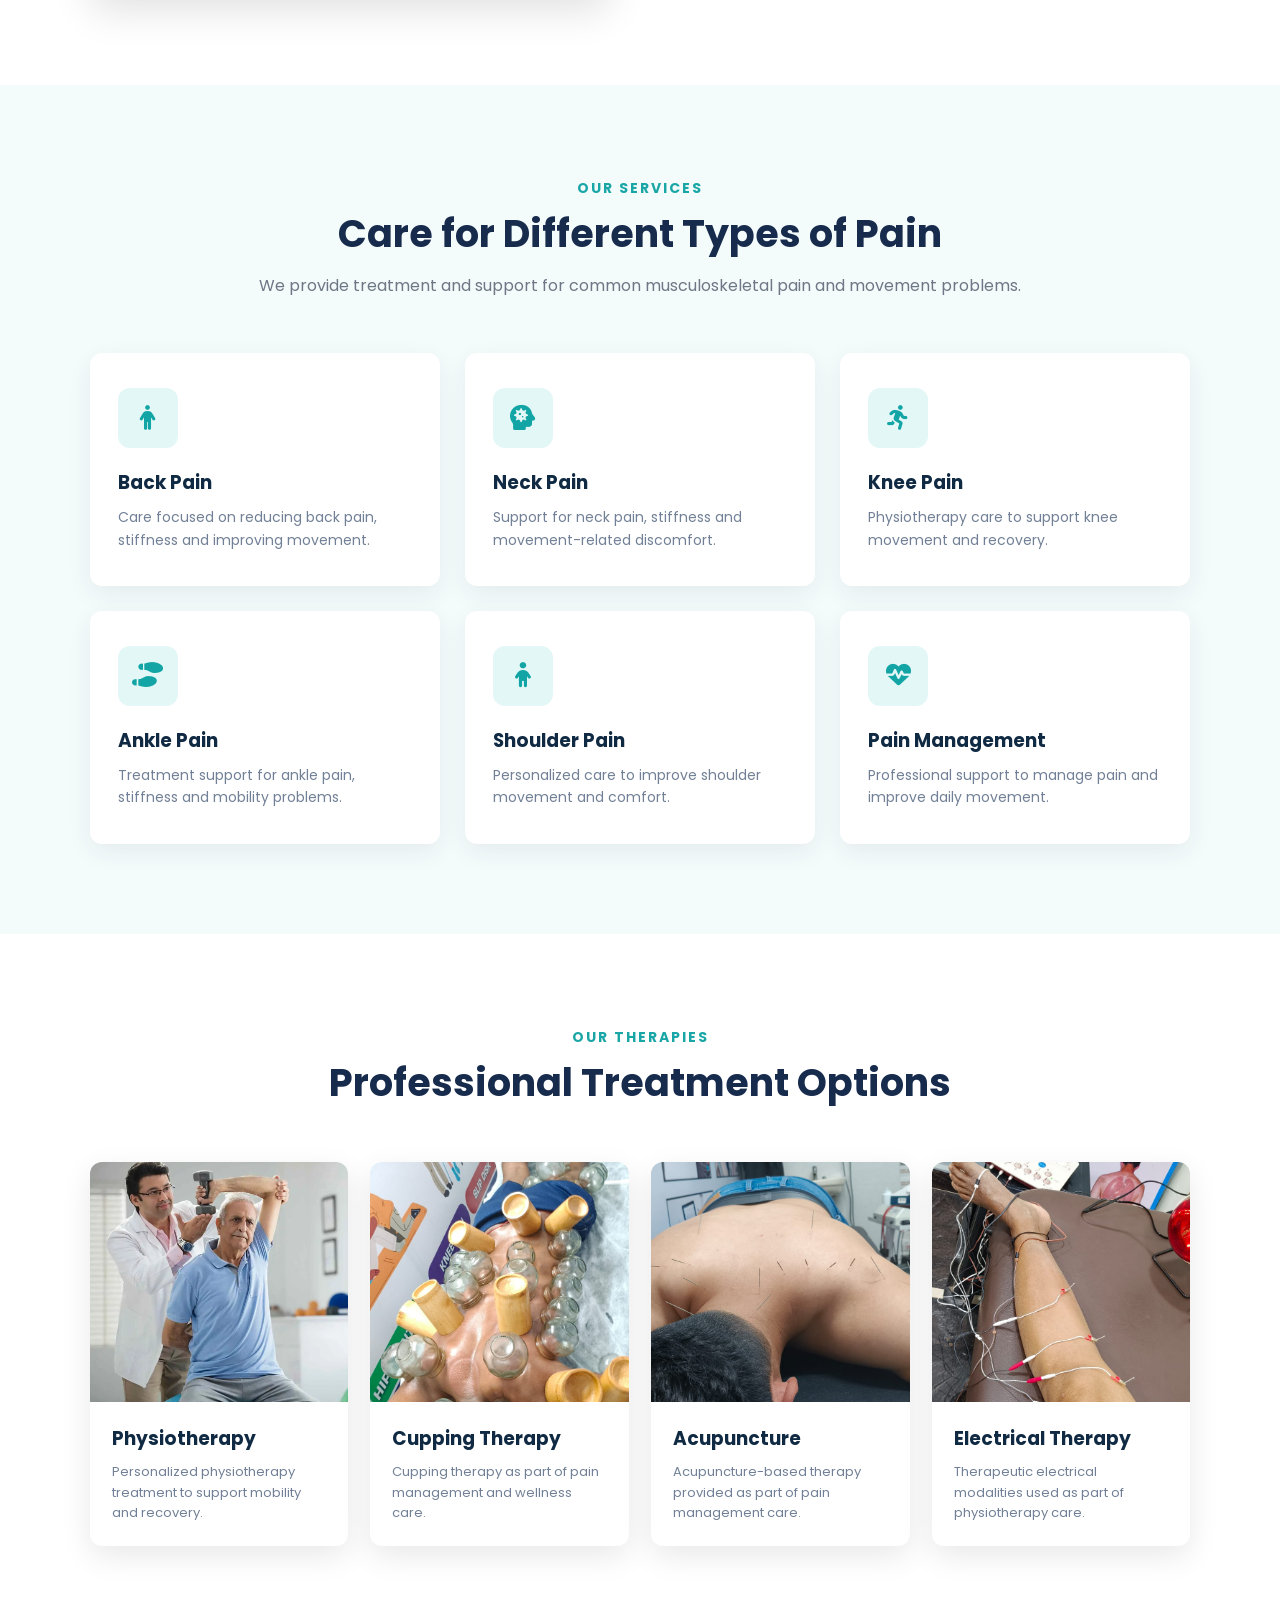
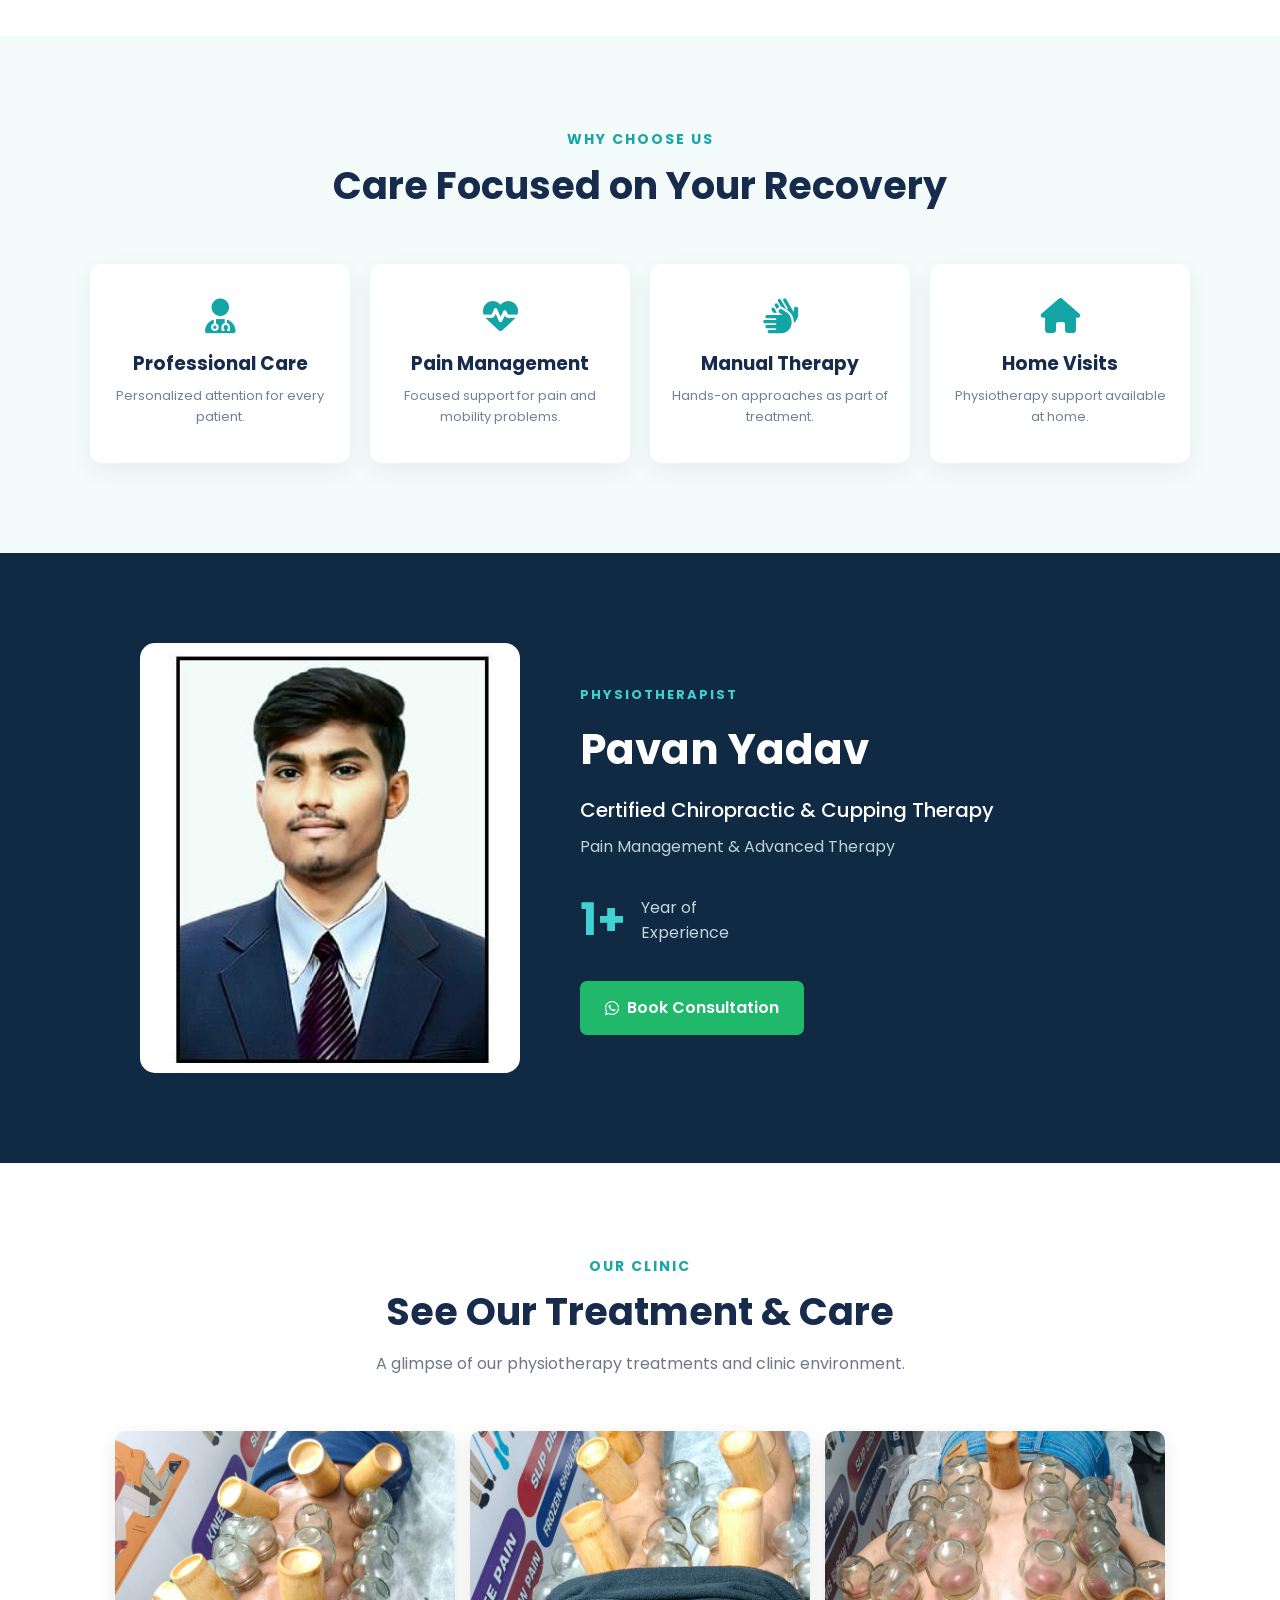
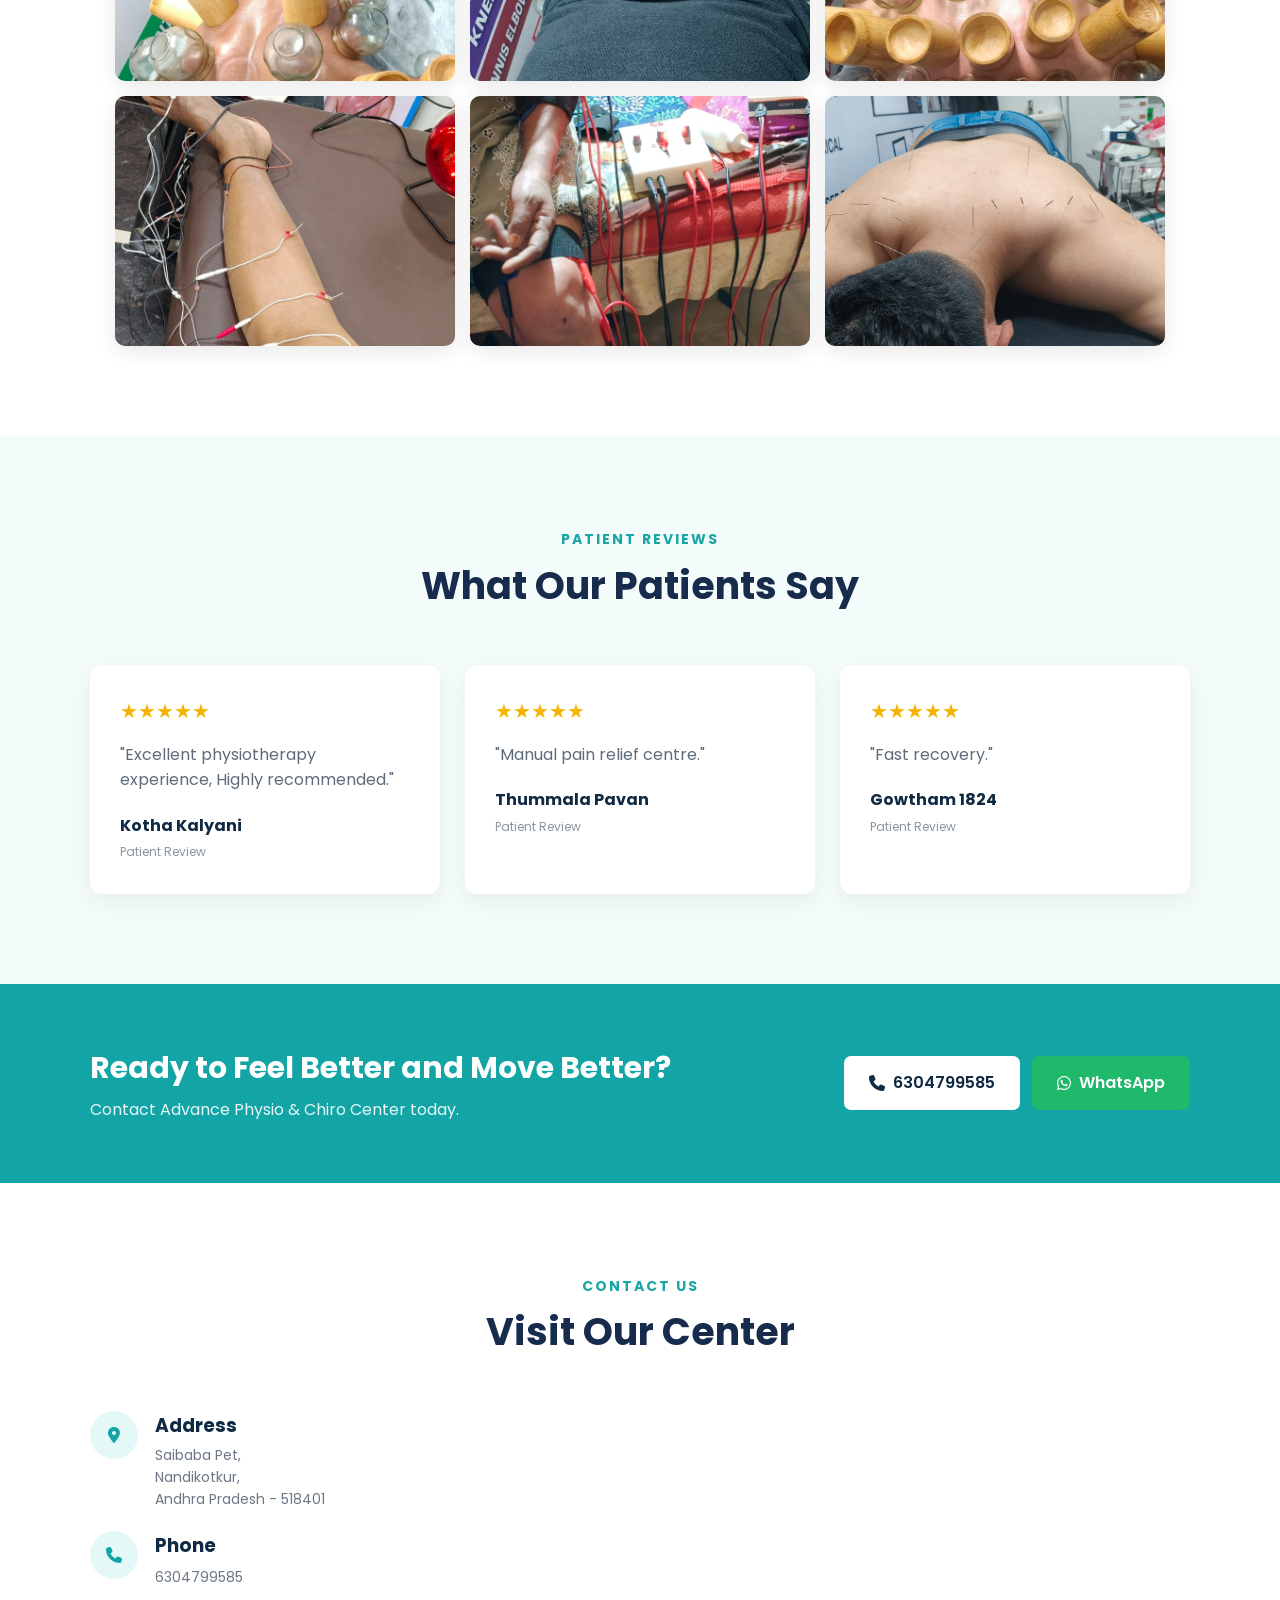
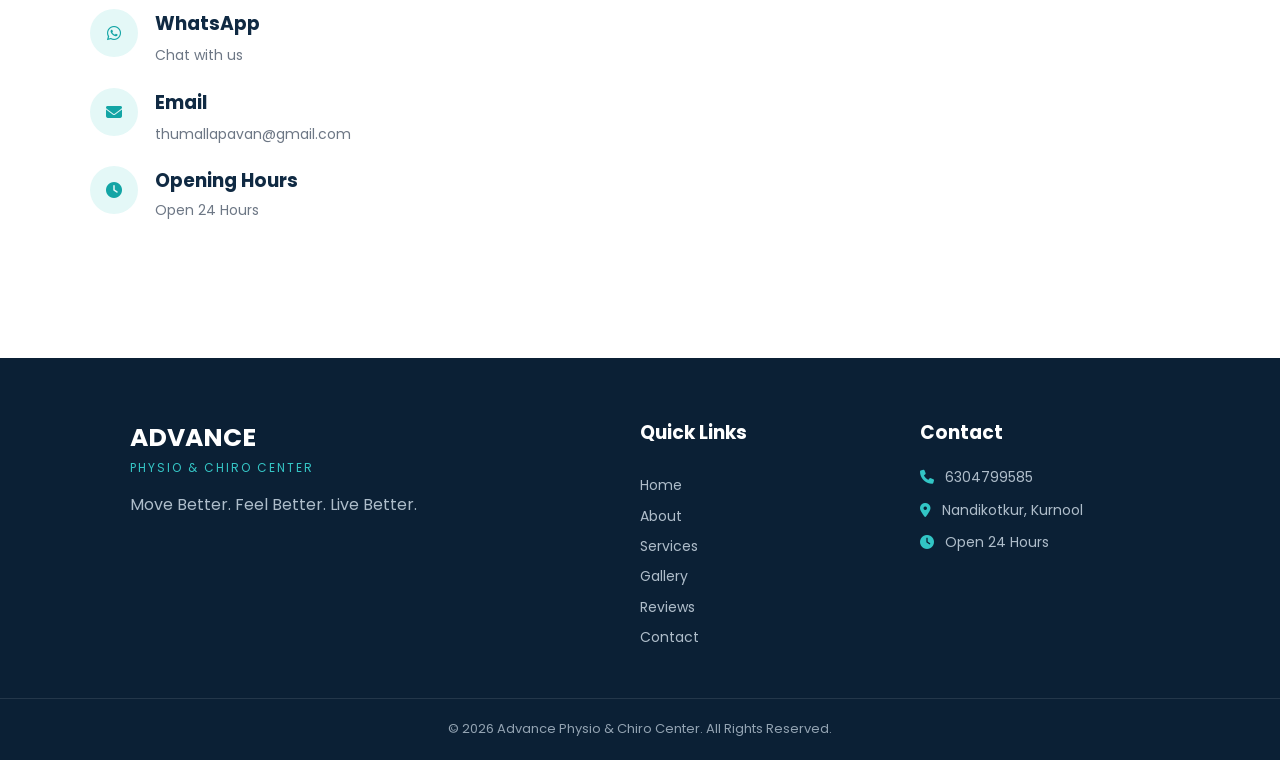
==== commit 7ff3d753: "index.html" ====
--- a/index.html
+++ b/index.html
@@ -7,7 +7,7 @@
 
     <title>Advance Physio & Chiro Center | Nandikotkur</title>
 
-    <link rel="stylesheet" href="Index.css">
+    <link rel="stylesheet" href="index.css">
 
     <link rel="preconnect" href="https://fonts.googleapis.com">
     <link rel="preconnect" href="https://fonts.gstatic.com" crossorigin>
@@ -139,7 +139,7 @@
 
         <div class="hero-image">
 
-            <img src="assets/Images/1.webp"
+            <img src="1.webp"
                 alt="Advance Physio and Chiro Center">
 
         </div>
@@ -168,7 +168,7 @@
 
             <div class="about-image">
 
-                <img src="assets/Images/clinic.jpeg"
+                <img src="clinic.jpeg"
                     alt="Physiotherapy clinic">
 
             </div>
@@ -372,7 +372,7 @@
 
             <div class="therapy-card">
 
-                <img src="assets/Images/1.webp"
+                <img src="1.webp"
                     alt="Physiotherapy treatment">
 
                 <div class="therapy-content">
@@ -390,7 +390,7 @@
 
             <div class="therapy-card">
 
-                <img src="assets/Images/cupping1.jpeg"
+                <img src="cupping1.jpeg"
                     alt="Cupping therapy">
 
                 <div class="therapy-content">
@@ -408,7 +408,7 @@
 
             <div class="therapy-card">
 
-                <img src="assets/Images/needles.jpeg"
+                <img src="needles.jpeg"
                     alt="Acupuncture therapy">
 
                 <div class="therapy-content">
@@ -426,7 +426,7 @@
 
             <div class="therapy-card">
 
-                <img src="assets/Images/current.jpeg"
+                <img src="current.jpeg"
                     alt="Electrical therapy">
 
                 <div class="therapy-content">
@@ -520,7 +520,7 @@
 
             <div class="doctor-image">
 
-                <img src="assets/Images/Doctor.jpeg"
+                <img src="Doctor.jpeg"
                     alt="Pavan Yadav - Physiotherapist">
 
             </div>
@@ -585,42 +585,42 @@
 
             <div class="gallery-item">
 
-                <img src="assets/Images/cupping1.jpeg"
+                <img src="cupping1.jpeg"
                     alt="Cupping therapy">
 
             </div>
 
             <div class="gallery-item">
 
-                <img src="assets/Images/cupping2.jpeg"
+                <img src="cupping2.jpeg"
                     alt="Cupping treatment">
 
             </div>
 
             <div class="gallery-item">
 
-                <img src="assets/Images/cupping3.jpeg"
+                <img src="cupping3.jpeg"
                     alt="Cupping therapy treatment">
 
             </div>
 
             <div class="gallery-item">
 
-                <img src="assets/Images/current.jpeg"
+                <img src="current.jpeg"
                     alt="Electrical therapy">
 
             </div>
 
             <div class="gallery-item">
 
-                <img src="assets/Images/current2.jpeg"
+                <img src="current2.jpeg"
                     alt="Electrical physiotherapy treatment">
 
             </div>
 
             <div class="gallery-item">
 
-                <img src="assets/Images/needles.jpeg"
+                <img src="needles.jpeg"
                     alt="Acupuncture therapy">
 
             </div>
@@ -929,8 +929,8 @@
     </a>
 
 
-    <script src="Index.js"></script>
+    <script src="index.js"></script>
 
 </body>
 
-</html>+</html>
--- a/index.css
+++ b/index.css
@@ -0,0 +1,1014 @@
+* {
+    margin: 0;
+    padding: 0;
+    box-sizing: border-box;
+}
+
+html {
+    scroll-behavior: smooth;
+}
+
+body {
+    font-family: "Poppins", sans-serif;
+    color: #172b4d;
+    background: #ffffff;
+    line-height: 1.6;
+}
+
+img {
+    width: 100%;
+    display: block;
+}
+
+a {
+    text-decoration: none;
+    color: inherit;
+}
+
+button {
+    font-family: inherit;
+}
+
+
+/* ================= COMMON ================= */
+
+.section {
+    padding: 90px 7%;
+}
+
+.section-title {
+    text-align: center;
+    max-width: 800px;
+    margin: 0 auto 55px;
+}
+
+.section-title span {
+    color: #1aa6a6;
+    font-size: 14px;
+    font-weight: 700;
+    letter-spacing: 2px;
+}
+
+.section-title h2 {
+    font-size: 38px;
+    line-height: 1.25;
+    margin: 10px 0 15px;
+    color: #172b4d;
+}
+
+.section-title p {
+    color: #6d7785;
+}
+
+
+/* ================= TOP BAR ================= */
+
+.top-bar {
+    background: #102a43;
+    color: white;
+    padding: 10px 7%;
+    font-size: 13px;
+}
+
+.top-container {
+    display: flex;
+    justify-content: space-between;
+    align-items: center;
+    gap: 20px;
+}
+
+.top-container i {
+    color: #31c3c3;
+    margin-right: 5px;
+}
+
+.top-contact {
+    display: flex;
+    gap: 25px;
+}
+
+
+/* ================= NAVBAR ================= */
+
+.navbar {
+    height: 82px;
+    padding: 0 7%;
+    display: flex;
+    align-items: center;
+    justify-content: space-between;
+    background: white;
+    box-shadow: 0 3px 20px rgba(0, 0, 0, 0.06);
+    position: sticky;
+    top: 0;
+    z-index: 1000;
+}
+
+.logo {
+    display: flex;
+    align-items: center;
+    gap: 10px;
+}
+
+.logo-icon {
+    width: 48px;
+    height: 48px;
+    background: #e3f8f7;
+    color: #159d9d;
+    border-radius: 50%;
+    display: flex;
+    align-items: center;
+    justify-content: center;
+    font-size: 23px;
+}
+
+.logo h2 {
+    color: #102a43;
+    font-size: 21px;
+    line-height: 1;
+}
+
+.logo span {
+    color: #1aa6a6;
+    font-size: 11px;
+    font-weight: 600;
+    letter-spacing: 2px;
+}
+
+.nav-links {
+    display: flex;
+    align-items: center;
+    gap: 24px;
+}
+
+.nav-links a {
+    font-size: 14px;
+    font-weight: 500;
+    color: #34495e;
+    transition: 0.3s;
+}
+
+.nav-links a:hover {
+    color: #13a5a5;
+}
+
+.nav-button {
+    background: #13a5a5;
+    color: white;
+    padding: 12px 20px;
+    border-radius: 7px;
+    font-size: 14px;
+    font-weight: 600;
+    transition: 0.3s;
+}
+
+.nav-button:hover {
+    background: #0d8888;
+}
+
+.nav-button i {
+    margin-right: 6px;
+}
+
+.menu-btn {
+    display: none;
+    background: none;
+    border: none;
+    font-size: 25px;
+    color: #102a43;
+    cursor: pointer;
+}
+
+
+/* ================= HERO ================= */
+
+.hero {
+    min-height: 650px;
+    padding: 70px 7%;
+    display: grid;
+    grid-template-columns: 1fr 1fr;
+    align-items: center;
+    gap: 60px;
+    background: linear-gradient(120deg, #effafa, #ffffff);
+}
+
+.hero-small {
+    color: #159d9d;
+    font-size: 13px;
+    font-weight: 700;
+    letter-spacing: 1.5px;
+}
+
+.hero h1 {
+    color: #102a43;
+    font-size: 58px;
+    line-height: 1.12;
+    margin: 18px 0;
+}
+
+.hero h1 span {
+    color: #13a5a5;
+}
+
+.hero-content p {
+    color: #667788;
+    max-width: 560px;
+    margin-bottom: 30px;
+    font-size: 17px;
+}
+
+.hero-buttons {
+    display: flex;
+    gap: 15px;
+    flex-wrap: wrap;
+}
+
+.btn {
+    display: inline-flex;
+    align-items: center;
+    justify-content: center;
+    gap: 8px;
+    padding: 14px 25px;
+    border-radius: 7px;
+    font-weight: 600;
+    transition: 0.3s;
+}
+
+.primary-btn {
+    background: #102a43;
+    color: white;
+}
+
+.primary-btn:hover {
+    background: #1c496f;
+}
+
+.whatsapp-btn {
+    background: #20b86b;
+    color: white;
+}
+
+.whatsapp-btn:hover {
+    background: #159653;
+}
+
+.hero-image {
+    height: 520px;
+    border-radius: 20px;
+    overflow: hidden;
+    box-shadow: 0 20px 50px rgba(16, 42, 67, 0.18);
+}
+
+.hero-image img {
+    height: 100%;
+    object-fit: cover;
+}
+
+
+/* ================= ABOUT ================= */
+
+.about {
+    background: white;
+}
+
+.about-container {
+    max-width: 1200px;
+    margin: auto;
+    display: grid;
+    grid-template-columns: 1fr 1fr;
+    gap: 60px;
+    align-items: center;
+}
+
+.about-image {
+    height: 470px;
+    border-radius: 15px;
+    overflow: hidden;
+    box-shadow: 0 15px 40px rgba(0, 0, 0, 0.12);
+}
+
+.about-image img {
+    height: 100%;
+    object-fit: cover;
+}
+
+.about-content h3 {
+    font-size: 30px;
+    margin-bottom: 15px;
+    color: #102a43;
+}
+
+.about-content > p {
+    color: #687789;
+    margin-bottom: 15px;
+}
+
+.features {
+    margin-top: 25px;
+    display: grid;
+    grid-template-columns: 1fr 1fr;
+    gap: 20px;
+}
+
+.feature {
+    display: flex;
+    gap: 13px;
+    align-items: flex-start;
+}
+
+.feature > i {
+    color: #16a5a5;
+    font-size: 22px;
+    margin-top: 4px;
+}
+
+.feature h4 {
+    color: #102a43;
+    margin-bottom: 3px;
+}
+
+.feature p {
+    font-size: 13px;
+    color: #788596;
+}
+
+
+/* ================= SERVICES ================= */
+
+.services {
+    background: #f4fbfb;
+}
+
+.service-grid {
+    max-width: 1200px;
+    margin: auto;
+    display: grid;
+    grid-template-columns: repeat(3, 1fr);
+    gap: 25px;
+}
+
+.service-card {
+    background: white;
+    padding: 35px 28px;
+    border-radius: 12px;
+    box-shadow: 0 8px 25px rgba(16, 42, 67, 0.07);
+    transition: 0.3s;
+}
+
+.service-card:hover {
+    transform: translateY(-8px);
+    box-shadow: 0 15px 35px rgba(16, 42, 67, 0.12);
+}
+
+.service-icon {
+    width: 60px;
+    height: 60px;
+    background: #e2f7f6;
+    color: #13a5a5;
+    display: flex;
+    align-items: center;
+    justify-content: center;
+    border-radius: 12px;
+    font-size: 25px;
+    margin-bottom: 20px;
+}
+
+.service-card h3 {
+    color: #102a43;
+    margin-bottom: 8px;
+}
+
+.service-card p {
+    color: #718096;
+    font-size: 14px;
+}
+
+
+/* ================= THERAPIES ================= */
+
+.therapy-container {
+    max-width: 1200px;
+    margin: auto;
+    display: grid;
+    grid-template-columns: repeat(4, 1fr);
+    gap: 22px;
+}
+
+.therapy-card {
+    background: white;
+    border-radius: 12px;
+    overflow: hidden;
+    box-shadow: 0 10px 30px rgba(0, 0, 0, 0.09);
+    transition: 0.3s;
+}
+
+.therapy-card:hover {
+    transform: translateY(-8px);
+}
+
+.therapy-card img {
+    height: 240px;
+    object-fit: cover;
+}
+
+.therapy-content {
+    padding: 22px;
+}
+
+.therapy-content h3 {
+    color: #102a43;
+    margin-bottom: 8px;
+}
+
+.therapy-content p {
+    font-size: 13px;
+    color: #718096;
+}
+
+
+/* ================= WHY ================= */
+
+.why {
+    padding: 90px 7%;
+    background: #f4fbfb;
+}
+
+.why-grid {
+    max-width: 1100px;
+    margin: auto;
+    display: grid;
+    grid-template-columns: repeat(4, 1fr);
+    gap: 20px;
+}
+
+.why-card {
+    background: white;
+    text-align: center;
+    padding: 35px 20px;
+    border-radius: 12px;
+    box-shadow: 0 8px 25px rgba(0, 0, 0, 0.06);
+}
+
+.why-card > i {
+    font-size: 35px;
+    color: #13a5a5;
+    margin-bottom: 15px;
+}
+
+.why-card h3 {
+    margin-bottom: 7px;
+}
+
+.why-card p {
+    color: #718096;
+    font-size: 13px;
+}
+
+
+/* ================= DOCTOR ================= */
+
+.doctor {
+    background: #102a43;
+}
+
+.doctor-container {
+    max-width: 1000px;
+    margin: auto;
+    display: grid;
+    grid-template-columns: 380px 1fr;
+    gap: 60px;
+    align-items: center;
+}
+
+.doctor-image {
+    height: 430px;
+    background: white;
+    padding: 10px;
+    border-radius: 15px;
+    overflow: hidden;
+}
+
+.doctor-image img {
+    width: 100%;
+    height: 100%;
+    object-fit: cover;
+}
+
+.doctor-info {
+    color: white;
+}
+
+.doctor-info > span {
+    color: #42d1d1;
+    font-size: 13px;
+    letter-spacing: 2px;
+    font-weight: 700;
+}
+
+.doctor-info h2 {
+    font-size: 42px;
+    margin: 10px 0;
+}
+
+.doctor-info h3 {
+    font-size: 20px;
+    font-weight: 500;
+    margin-bottom: 8px;
+}
+
+.doctor-info > p {
+    color: #bdd0df;
+}
+
+.experience {
+    display: flex;
+    align-items: center;
+    gap: 15px;
+    margin: 25px 0;
+}
+
+.experience strong {
+    font-size: 45px;
+    color: #42d1d1;
+}
+
+.experience span {
+    color: #c5d4e0;
+}
+
+
+/* ================= GALLERY ================= */
+
+.gallery {
+    background: white;
+}
+
+.gallery-grid {
+    max-width: 1050px;
+    margin: auto;
+    display: grid;
+    grid-template-columns: repeat(3, 1fr);
+    gap: 15px;
+}
+
+.gallery-item {
+    height: 250px;
+    border-radius: 10px;
+    overflow: hidden;
+    cursor: pointer;
+    box-shadow: 0 6px 20px rgba(0, 0, 0, 0.09);
+}
+
+.gallery-item img {
+    width: 100%;
+    height: 100%;
+    object-fit: cover;
+    transition: 0.4s;
+}
+
+.gallery-item:hover img {
+    transform: scale(1.06);
+}
+
+
+/* ================= REVIEWS ================= */
+
+.reviews {
+    background: #f4fbfb;
+}
+
+.review-grid {
+    max-width: 1100px;
+    margin: auto;
+    display: grid;
+    grid-template-columns: repeat(3, 1fr);
+    gap: 25px;
+}
+
+.review-card {
+    background: white;
+    padding: 30px;
+    border-radius: 12px;
+    box-shadow: 0 8px 25px rgba(0, 0, 0, 0.06);
+}
+
+.stars {
+    color: #f5b400;
+    font-size: 20px;
+    margin-bottom: 15px;
+}
+
+.review-card p {
+    color: #5e6c7a;
+    margin-bottom: 20px;
+}
+
+.review-card h4 {
+    color: #102a43;
+}
+
+.review-card span {
+    color: #8a96a3;
+    font-size: 12px;
+}
+
+
+/* ================= CTA ================= */
+
+.cta {
+    padding: 60px 7%;
+    background: #13a5a5;
+    color: white;
+    display: flex;
+    align-items: center;
+    justify-content: space-between;
+    gap: 30px;
+}
+
+.cta h2 {
+    font-size: 30px;
+}
+
+.cta p {
+    margin-top: 5px;
+    opacity: 0.9;
+}
+
+.cta-buttons {
+    display: flex;
+    gap: 12px;
+}
+
+.cta .primary-btn {
+    background: white;
+    color: #102a43;
+}
+
+
+/* ================= CONTACT ================= */
+
+.contact {
+    background: white;
+}
+
+.contact-container {
+    max-width: 1200px;
+    margin: auto;
+    display: grid;
+    grid-template-columns: 0.9fr 1.1fr;
+    gap: 40px;
+}
+
+.contact-info {
+    display: flex;
+    flex-direction: column;
+    gap: 20px;
+}
+
+.contact-box {
+    display: flex;
+    gap: 17px;
+    align-items: flex-start;
+}
+
+.contact-box > i {
+    width: 48px;
+    height: 48px;
+    min-width: 48px;
+    background: #e4f8f7;
+    color: #13a5a5;
+    display: flex;
+    justify-content: center;
+    align-items: center;
+    border-radius: 50%;
+}
+
+.contact-box h3 {
+    color: #102a43;
+    margin-bottom: 3px;
+}
+
+.contact-box p,
+.contact-box a {
+    color: #6d7785;
+    font-size: 14px;
+}
+
+.contact-box a:hover {
+    color: #13a5a5;
+}
+
+.map-container {
+    min-height: 450px;
+    border-radius: 12px;
+    overflow: hidden;
+}
+
+.map-container iframe {
+    width: 100%;
+    height: 100%;
+    min-height: 450px;
+    border: 0;
+}
+
+
+/* ================= FOOTER ================= */
+
+footer {
+    background: #0b2035;
+    color: white;
+    padding-top: 60px;
+}
+
+.footer-content {
+    max-width: 1200px;
+    margin: auto;
+    padding: 0 7% 50px;
+    display: grid;
+    grid-template-columns: 2fr 1fr 1fr;
+    gap: 50px;
+}
+
+.footer-logo h2 {
+    font-size: 25px;
+}
+
+.footer-logo p {
+    color: #35c5c5;
+    font-size: 12px;
+    letter-spacing: 2px;
+}
+
+.footer-logo span {
+    display: block;
+    color: #aebdca;
+    margin-top: 15px;
+}
+
+.footer-content h3 {
+    margin-bottom: 18px;
+}
+
+.footer-links {
+    display: flex;
+    flex-direction: column;
+    gap: 8px;
+}
+
+.footer-links a {
+    color: #afbdca;
+    font-size: 14px;
+}
+
+.footer-links a:hover {
+    color: white;
+}
+
+.footer-contact p {
+    color: #afbdca;
+    margin-bottom: 10px;
+    font-size: 14px;
+}
+
+.footer-contact i {
+    color: #32c5c5;
+    margin-right: 7px;
+}
+
+.copyright {
+    border-top: 1px solid rgba(255,255,255, 0.1);
+    padding: 20px 7%;
+    text-align: center;
+    color: #93a3b2;
+    font-size: 13px;
+}
+
+
+/* ================= FLOATING BUTTONS ================= */
+
+.floating-whatsapp,
+.floating-call {
+    position: fixed;
+    right: 20px;
+    width: 55px;
+    height: 55px;
+    border-radius: 50%;
+    display: flex;
+    justify-content: center;
+    align-items: center;
+    color: white;
+    font-size: 24px;
+    z-index: 999;
+    box-shadow: 0 6px 20px rgba(0, 0, 0, 0.2);
+}
+
+.floating-whatsapp {
+    bottom: 90px;
+    background: #20b86b;
+}
+
+.floating-call {
+    bottom: 20px;
+    background: #102a43;
+}
+
+
+/* ================= ANIMATION ================= */
+
+.animate-card {
+    opacity: 0;
+    transform: translateY(30px);
+    transition: 0.7s ease;
+}
+
+.animate-card.show {
+    opacity: 1;
+    transform: translateY(0);
+}
+
+
+/* ================= RESPONSIVE ================= */
+
+@media (max-width: 1100px) {
+
+    .nav-links {
+        gap: 14px;
+    }
+
+    .nav-button {
+        display: none;
+    }
+
+    .hero h1 {
+        font-size: 48px;
+    }
+
+    .therapy-container {
+        grid-template-columns: repeat(2, 1fr);
+    }
+
+    .why-grid {
+        grid-template-columns: repeat(2, 1fr);
+    }
+}
+
+
+@media (max-width: 850px) {
+
+    .top-container {
+        flex-direction: column;
+        align-items: flex-start;
+    }
+
+    .top-contact {
+        flex-wrap: wrap;
+    }
+
+    .navbar {
+        position: relative;
+    }
+
+    .menu-btn {
+        display: block;
+    }
+
+    .nav-links {
+        display: none;
+        position: absolute;
+        top: 82px;
+        left: 0;
+        width: 100%;
+        background: white;
+        flex-direction: column;
+        padding: 25px;
+        box-shadow: 0 10px 20px rgba(0, 0, 0, 0.08);
+    }
+
+    .nav-links.active {
+        display: flex;
+    }
+
+    .hero {
+        grid-template-columns: 1fr;
+    }
+
+    .hero-image {
+        height: 400px;
+    }
+
+    .about-container {
+        grid-template-columns: 1fr;
+    }
+
+    .service-grid {
+        grid-template-columns: repeat(2, 1fr);
+    }
+
+    .doctor-container {
+        grid-template-columns: 1fr;
+    }
+
+    .doctor-image {
+        max-width: 400px;
+        margin: auto;
+    }
+
+    .gallery-grid {
+        grid-template-columns: repeat(2, 1fr);
+    }
+
+    .review-grid {
+        grid-template-columns: 1fr;
+    }
+
+    .contact-container {
+        grid-template-columns: 1fr;
+    }
+
+    .cta {
+        flex-direction: column;
+        align-items: flex-start;
+    }
+
+    .footer-content {
+        grid-template-columns: 1fr 1fr;
+    }
+}
+
+
+@media (max-width: 600px) {
+
+    .section {
+        padding: 65px 5%;
+    }
+
+    .top-bar {
+        padding: 10px 5%;
+    }
+
+    .navbar {
+        padding: 0 5%;
+    }
+
+    .hero {
+        padding: 50px 5%;
+    }
+
+    .hero h1 {
+        font-size: 40px;
+    }
+
+    .hero-image {
+        height: 330px;
+    }
+
+    .section-title h2 {
+        font-size: 30px;
+    }
+
+    .service-grid {
+        grid-template-columns: 1fr;
+    }
+
+    .therapy-container {
+        grid-template-columns: 1fr;
+    }
+
+    .why-grid {
+        grid-template-columns: 1fr;
+    }
+
+    .features {
+        grid-template-columns: 1fr;
+    }
+
+    .gallery-grid {
+        grid-template-columns: 1fr;
+    }
+
+    .gallery-item {
+        height: 240px;
+    }
+
+    .doctor-info h2 {
+        font-size: 34px;
+    }
+
+    .cta {
+        padding: 50px 5%;
+    }
+
+    .cta-buttons {
+        flex-direction: column;
+        width: 100%;
+    }
+
+    .cta-buttons .btn {
+        width: 100%;
+    }
+
+    .footer-content {
+        grid-template-columns: 1fr;
+        padding-left: 5%;
+        padding-right: 5%;
+    }
+}
